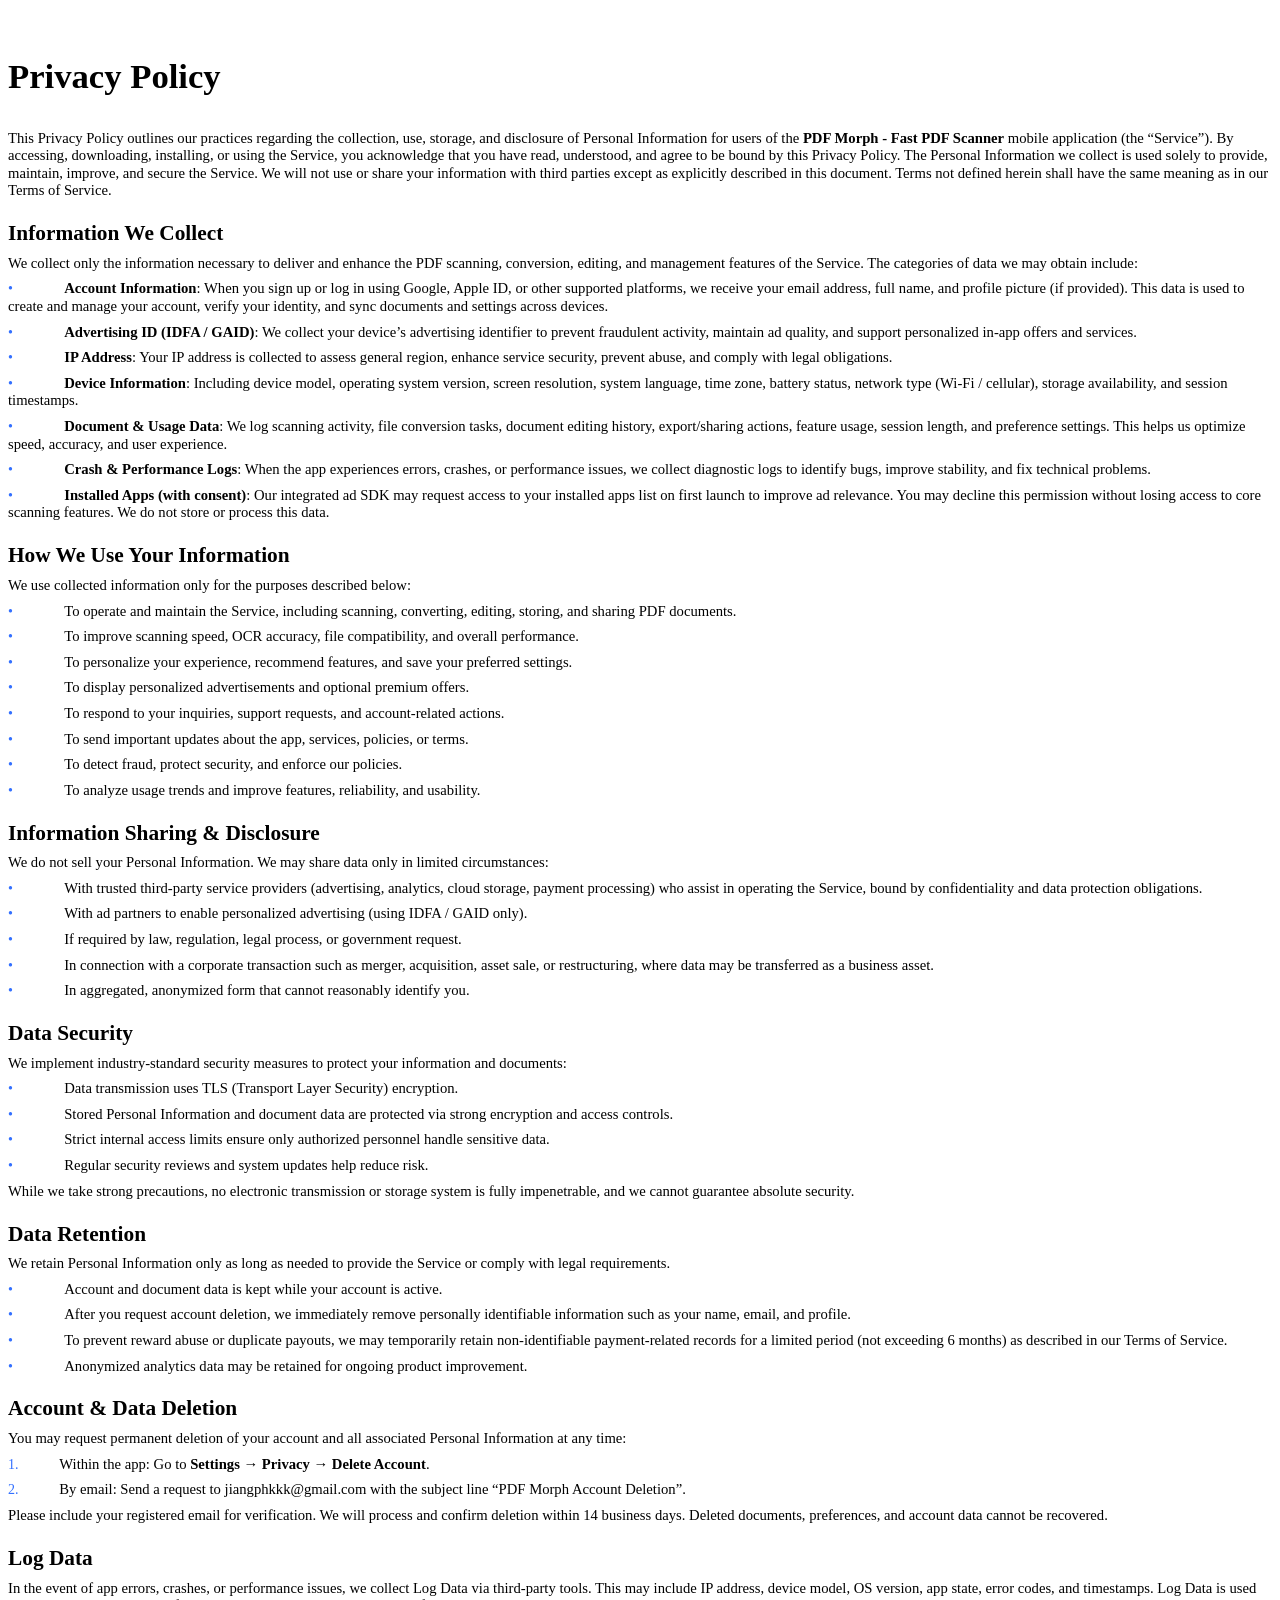
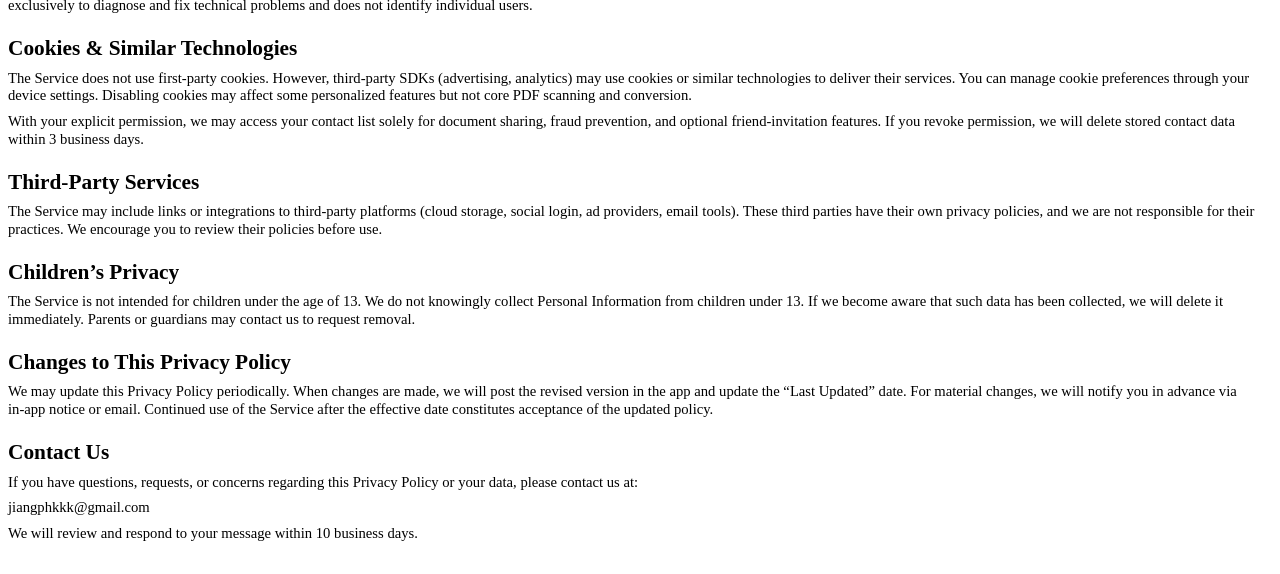
==== pdfmorph/privacy.html @ 427c7d26 "pdf3隐私政策" ====
<html><head><meta http-equiv="Content-Type" content="text/html; charset=utf-8" /><meta http-equiv="Content-Style-Type" content="text/css" /><meta name="generator" content="Aspose.Words for .NET 17.1.0.0" /><title></title></head><body><div><div style="-aw-headerfooter-type:header-primary"><p style="margin-top:0pt; margin-bottom:0pt; text-align:justify; widows:0; orphans:0; font-size:10.5pt"><span style="font-family:Calibri">&#xa0;</span></p></div><p style="margin-top:24pt; margin-bottom:24pt; text-align:justify; line-height:120%; widows:0; orphans:0; font-size:26pt"><span style="font-family:'Segoe UI'; font-weight:bold">Privacy Policy</span></p><p style="margin-top:6pt; margin-bottom:6pt; line-height:120%; widows:0; orphans:0; font-size:11pt"><span style="font-family:'Segoe UI'">This Privacy Policy outlines our practices regarding the collection, use, storage, and disclosure of Personal Information for users of the </span><span style="font-family:'Segoe UI'; font-weight:bold">PDF Morph - Fast PDF Scanner</span><span style="font-family:'Segoe UI'"> mobile application (the “Service”). By accessing, downloading, installing, or using the Service, you acknowledge that you have read, understood, and agree to be bound by this Privacy Policy. The Personal Information we collect is used solely to provide, maintain, improve, and secure the Service. We will not use or share your information with third parties except as explicitly described in this document. Terms not defined herein shall have the same meaning as in our Terms of Service.</span></p><p style="margin-top:16pt; margin-bottom:6pt; line-height:120%; widows:0; orphans:0; font-size:16pt"><a name="heading_0"><span style="font-family:'Segoe UI'; font-weight:bold">Information We Collect</span></a></p><p style="margin-top:6pt; margin-bottom:6pt; line-height:120%; widows:0; orphans:0; font-size:11pt"><span style="font-family:'Segoe UI'">We collect only the information necessary to deliver and enhance the PDF scanning, conversion, editing, and management features of the Service. The categories of data we may obtain include:</span></p><p style="margin-top:6pt; margin-bottom:6pt; line-height:120%; widows:0; orphans:0; font-size:11pt"><span style="font-family:'Segoe UI'; font-size:10.5pt; color:#3370ff">•</span><span style="font:7pt 'Times New Roman'">&#xa0;&#xa0;&#xa0;&#xa0;&#xa0;&#xa0;&#xa0;&#xa0;&#xa0;&#xa0;&#xa0;&#xa0;&#xa0;&#xa0;&#xa0;&#xa0;&#xa0;&#xa0;&#xa0;&#xa0;&#xa0; </span><span style="font-family:'Segoe UI'; font-weight:bold">Account Information</span><span style="font-family:'Segoe UI'">: When you sign up or log in using Google, Apple ID, or other supported platforms, we receive your email address, full name, and profile picture (if provided). This data is used to create and manage your account, verify your identity, and sync documents and settings across devices.</span></p><p style="margin-top:6pt; margin-bottom:6pt; line-height:120%; widows:0; orphans:0; font-size:11pt"><span style="font-family:'Segoe UI'; font-size:10.5pt; color:#3370ff">•</span><span style="font:7pt 'Times New Roman'">&#xa0;&#xa0;&#xa0;&#xa0;&#xa0;&#xa0;&#xa0;&#xa0;&#xa0;&#xa0;&#xa0;&#xa0;&#xa0;&#xa0;&#xa0;&#xa0;&#xa0;&#xa0;&#xa0;&#xa0;&#xa0; </span><span style="font-family:'Segoe UI'; font-weight:bold">Advertising ID (IDFA / GAID)</span><span style="font-family:'Segoe UI'">: We collect your device’s advertising identifier to prevent fraudulent activity, maintain ad quality, and support personalized in-app offers and services.</span></p><p style="margin-top:6pt; margin-bottom:6pt; line-height:120%; widows:0; orphans:0; font-size:11pt"><span style="font-family:'Segoe UI'; font-size:10.5pt; color:#3370ff">•</span><span style="font:7pt 'Times New Roman'">&#xa0;&#xa0;&#xa0;&#xa0;&#xa0;&#xa0;&#xa0;&#xa0;&#xa0;&#xa0;&#xa0;&#xa0;&#xa0;&#xa0;&#xa0;&#xa0;&#xa0;&#xa0;&#xa0;&#xa0;&#xa0; </span><span style="font-family:'Segoe UI'; font-weight:bold">IP Address</span><span style="font-family:'Segoe UI'">: Your IP address is collected to assess general region, enhance service security, prevent abuse, and comply with legal obligations.</span></p><p style="margin-top:6pt; margin-bottom:6pt; line-height:120%; widows:0; orphans:0; font-size:11pt"><span style="font-family:'Segoe UI'; font-size:10.5pt; color:#3370ff">•</span><span style="font:7pt 'Times New Roman'">&#xa0;&#xa0;&#xa0;&#xa0;&#xa0;&#xa0;&#xa0;&#xa0;&#xa0;&#xa0;&#xa0;&#xa0;&#xa0;&#xa0;&#xa0;&#xa0;&#xa0;&#xa0;&#xa0;&#xa0;&#xa0; </span><span style="font-family:'Segoe UI'; font-weight:bold">Device Information</span><span style="font-family:'Segoe UI'">: Including device model, operating system version, screen resolution, system language, time zone, battery status, network type (Wi‑Fi / cellular), storage availability, and session timestamps.</span></p><p style="margin-top:6pt; margin-bottom:6pt; line-height:120%; widows:0; orphans:0; font-size:11pt"><span style="font-family:'Segoe UI'; font-size:10.5pt; color:#3370ff">•</span><span style="font:7pt 'Times New Roman'">&#xa0;&#xa0;&#xa0;&#xa0;&#xa0;&#xa0;&#xa0;&#xa0;&#xa0;&#xa0;&#xa0;&#xa0;&#xa0;&#xa0;&#xa0;&#xa0;&#xa0;&#xa0;&#xa0;&#xa0;&#xa0; </span><span style="font-family:'Segoe UI'; font-weight:bold">Document &amp; Usage Data</span><span style="font-family:'Segoe UI'">: We log scanning activity, file conversion tasks, document editing history, export/sharing actions, feature usage, session length, and preference settings. This helps us optimize speed, accuracy, and user experience.</span></p><p style="margin-top:6pt; margin-bottom:6pt; line-height:120%; widows:0; orphans:0; font-size:11pt"><span style="font-family:'Segoe UI'; font-size:10.5pt; color:#3370ff">•</span><span style="font:7pt 'Times New Roman'">&#xa0;&#xa0;&#xa0;&#xa0;&#xa0;&#xa0;&#xa0;&#xa0;&#xa0;&#xa0;&#xa0;&#xa0;&#xa0;&#xa0;&#xa0;&#xa0;&#xa0;&#xa0;&#xa0;&#xa0;&#xa0; </span><span style="font-family:'Segoe UI'; font-weight:bold">Crash &amp; Performance Logs</span><span style="font-family:'Segoe UI'">: When the app experiences errors, crashes, or performance issues, we collect diagnostic logs to identify bugs, improve stability, and fix technical problems.</span></p><p style="margin-top:6pt; margin-bottom:6pt; line-height:120%; widows:0; orphans:0; font-size:11pt"><span style="font-family:'Segoe UI'; font-size:10.5pt; color:#3370ff">•</span><span style="font:7pt 'Times New Roman'">&#xa0;&#xa0;&#xa0;&#xa0;&#xa0;&#xa0;&#xa0;&#xa0;&#xa0;&#xa0;&#xa0;&#xa0;&#xa0;&#xa0;&#xa0;&#xa0;&#xa0;&#xa0;&#xa0;&#xa0;&#xa0; </span><span style="font-family:'Segoe UI'; font-weight:bold">Installed Apps (with consent)</span><span style="font-family:'Segoe UI'">: Our integrated ad SDK may request access to your installed apps list on first launch to improve ad relevance. You may decline this permission without losing access to core scanning features. We do not store or process this data.</span></p><p style="margin-top:16pt; margin-bottom:6pt; line-height:120%; widows:0; orphans:0; font-size:16pt"><a name="heading_1"><span style="font-family:'Segoe UI'; font-weight:bold">How We Use Your Information</span></a></p><p style="margin-top:6pt; margin-bottom:6pt; line-height:120%; widows:0; orphans:0; font-size:11pt"><span style="font-family:'Segoe UI'">We use collected information only for the purposes described below:</span></p><p style="margin-top:6pt; margin-bottom:6pt; line-height:120%; widows:0; orphans:0; font-size:11pt"><span style="font-family:'Segoe UI'; font-size:10.5pt; color:#3370ff">•</span><span style="font:7pt 'Times New Roman'">&#xa0;&#xa0;&#xa0;&#xa0;&#xa0;&#xa0;&#xa0;&#xa0;&#xa0;&#xa0;&#xa0;&#xa0;&#xa0;&#xa0;&#xa0;&#xa0;&#xa0;&#xa0;&#xa0;&#xa0;&#xa0; </span><span style="font-family:'Segoe UI'">To operate and maintain the Service, including scanning, converting, editing, storing, and sharing PDF documents.</span></p><p style="margin-top:6pt; margin-bottom:6pt; line-height:120%; widows:0; orphans:0; font-size:11pt"><span style="font-family:'Segoe UI'; font-size:10.5pt; color:#3370ff">•</span><span style="font:7pt 'Times New Roman'">&#xa0;&#xa0;&#xa0;&#xa0;&#xa0;&#xa0;&#xa0;&#xa0;&#xa0;&#xa0;&#xa0;&#xa0;&#xa0;&#xa0;&#xa0;&#xa0;&#xa0;&#xa0;&#xa0;&#xa0;&#xa0; </span><span style="font-family:'Segoe UI'">To improve scanning speed, OCR accuracy, file compatibility, and overall performance.</span></p><p style="margin-top:6pt; margin-bottom:6pt; line-height:120%; widows:0; orphans:0; font-size:11pt"><span style="font-family:'Segoe UI'; font-size:10.5pt; color:#3370ff">•</span><span style="font:7pt 'Times New Roman'">&#xa0;&#xa0;&#xa0;&#xa0;&#xa0;&#xa0;&#xa0;&#xa0;&#xa0;&#xa0;&#xa0;&#xa0;&#xa0;&#xa0;&#xa0;&#xa0;&#xa0;&#xa0;&#xa0;&#xa0;&#xa0; </span><span style="font-family:'Segoe UI'">To personalize your experience, recommend features, and save your preferred settings.</span></p><p style="margin-top:6pt; margin-bottom:6pt; line-height:120%; widows:0; orphans:0; font-size:11pt"><span style="font-family:'Segoe UI'; font-size:10.5pt; color:#3370ff">•</span><span style="font:7pt 'Times New Roman'">&#xa0;&#xa0;&#xa0;&#xa0;&#xa0;&#xa0;&#xa0;&#xa0;&#xa0;&#xa0;&#xa0;&#xa0;&#xa0;&#xa0;&#xa0;&#xa0;&#xa0;&#xa0;&#xa0;&#xa0;&#xa0; </span><span style="font-family:'Segoe UI'">To display personalized advertisements and optional premium offers.</span></p><p style="margin-top:6pt; margin-bottom:6pt; line-height:120%; widows:0; orphans:0; font-size:11pt"><span style="font-family:'Segoe UI'; font-size:10.5pt; color:#3370ff">•</span><span style="font:7pt 'Times New Roman'">&#xa0;&#xa0;&#xa0;&#xa0;&#xa0;&#xa0;&#xa0;&#xa0;&#xa0;&#xa0;&#xa0;&#xa0;&#xa0;&#xa0;&#xa0;&#xa0;&#xa0;&#xa0;&#xa0;&#xa0;&#xa0; </span><span style="font-family:'Segoe UI'">To respond to your inquiries, support requests, and account-related actions.</span></p><p style="margin-top:6pt; margin-bottom:6pt; line-height:120%; widows:0; orphans:0; font-size:11pt"><span style="font-family:'Segoe UI'; font-size:10.5pt; color:#3370ff">•</span><span style="font:7pt 'Times New Roman'">&#xa0;&#xa0;&#xa0;&#xa0;&#xa0;&#xa0;&#xa0;&#xa0;&#xa0;&#xa0;&#xa0;&#xa0;&#xa0;&#xa0;&#xa0;&#xa0;&#xa0;&#xa0;&#xa0;&#xa0;&#xa0; </span><span style="font-family:'Segoe UI'">To send important updates about the app, services, policies, or terms.</span></p><p style="margin-top:6pt; margin-bottom:6pt; line-height:120%; widows:0; orphans:0; font-size:11pt"><span style="font-family:'Segoe UI'; font-size:10.5pt; color:#3370ff">•</span><span style="font:7pt 'Times New Roman'">&#xa0;&#xa0;&#xa0;&#xa0;&#xa0;&#xa0;&#xa0;&#xa0;&#xa0;&#xa0;&#xa0;&#xa0;&#xa0;&#xa0;&#xa0;&#xa0;&#xa0;&#xa0;&#xa0;&#xa0;&#xa0; </span><span style="font-family:'Segoe UI'">To detect fraud, protect security, and enforce our policies.</span></p><p style="margin-top:6pt; margin-bottom:6pt; line-height:120%; widows:0; orphans:0; font-size:11pt"><span style="font-family:'Segoe UI'; font-size:10.5pt; color:#3370ff">•</span><span style="font:7pt 'Times New Roman'">&#xa0;&#xa0;&#xa0;&#xa0;&#xa0;&#xa0;&#xa0;&#xa0;&#xa0;&#xa0;&#xa0;&#xa0;&#xa0;&#xa0;&#xa0;&#xa0;&#xa0;&#xa0;&#xa0;&#xa0;&#xa0; </span><span style="font-family:'Segoe UI'">To analyze usage trends and improve features, reliability, and usability.</span></p><p style="margin-top:16pt; margin-bottom:6pt; line-height:120%; widows:0; orphans:0; font-size:16pt"><a name="heading_2"><span style="font-family:'Segoe UI'; font-weight:bold">Information Sharing &amp; Disclosure</span></a></p><p style="margin-top:6pt; margin-bottom:6pt; line-height:120%; widows:0; orphans:0; font-size:11pt"><span style="font-family:'Segoe UI'">We do not sell your Personal Information. We may share data only in limited circumstances:</span></p><p style="margin-top:6pt; margin-bottom:6pt; line-height:120%; widows:0; orphans:0; font-size:11pt"><span style="font-family:'Segoe UI'; font-size:10.5pt; color:#3370ff">•</span><span style="font:7pt 'Times New Roman'">&#xa0;&#xa0;&#xa0;&#xa0;&#xa0;&#xa0;&#xa0;&#xa0;&#xa0;&#xa0;&#xa0;&#xa0;&#xa0;&#xa0;&#xa0;&#xa0;&#xa0;&#xa0;&#xa0;&#xa0;&#xa0; </span><span style="font-family:'Segoe UI'">With trusted third-party service providers (advertising, analytics, cloud storage, payment processing) who assist in operating the Service, bound by confidentiality and data protection obligations.</span></p><p style="margin-top:6pt; margin-bottom:6pt; line-height:120%; widows:0; orphans:0; font-size:11pt"><span style="font-family:'Segoe UI'; font-size:10.5pt; color:#3370ff">•</span><span style="font:7pt 'Times New Roman'">&#xa0;&#xa0;&#xa0;&#xa0;&#xa0;&#xa0;&#xa0;&#xa0;&#xa0;&#xa0;&#xa0;&#xa0;&#xa0;&#xa0;&#xa0;&#xa0;&#xa0;&#xa0;&#xa0;&#xa0;&#xa0; </span><span style="font-family:'Segoe UI'">With ad partners to enable personalized advertising (using IDFA / GAID only).</span></p><p style="margin-top:6pt; margin-bottom:6pt; line-height:120%; widows:0; orphans:0; font-size:11pt"><span style="font-family:'Segoe UI'; font-size:10.5pt; color:#3370ff">•</span><span style="font:7pt 'Times New Roman'">&#xa0;&#xa0;&#xa0;&#xa0;&#xa0;&#xa0;&#xa0;&#xa0;&#xa0;&#xa0;&#xa0;&#xa0;&#xa0;&#xa0;&#xa0;&#xa0;&#xa0;&#xa0;&#xa0;&#xa0;&#xa0; </span><span style="font-family:'Segoe UI'">If required by law, regulation, legal process, or government request.</span></p><p style="margin-top:6pt; margin-bottom:6pt; line-height:120%; widows:0; orphans:0; font-size:11pt"><span style="font-family:'Segoe UI'; font-size:10.5pt; color:#3370ff">•</span><span style="font:7pt 'Times New Roman'">&#xa0;&#xa0;&#xa0;&#xa0;&#xa0;&#xa0;&#xa0;&#xa0;&#xa0;&#xa0;&#xa0;&#xa0;&#xa0;&#xa0;&#xa0;&#xa0;&#xa0;&#xa0;&#xa0;&#xa0;&#xa0; </span><span style="font-family:'Segoe UI'">In connection with a corporate transaction such as merger, acquisition, asset sale, or restructuring, where data may be transferred as a business asset.</span></p><p style="margin-top:6pt; margin-bottom:6pt; line-height:120%; widows:0; orphans:0; font-size:11pt"><span style="font-family:'Segoe UI'; font-size:10.5pt; color:#3370ff">•</span><span style="font:7pt 'Times New Roman'">&#xa0;&#xa0;&#xa0;&#xa0;&#xa0;&#xa0;&#xa0;&#xa0;&#xa0;&#xa0;&#xa0;&#xa0;&#xa0;&#xa0;&#xa0;&#xa0;&#xa0;&#xa0;&#xa0;&#xa0;&#xa0; </span><span style="font-family:'Segoe UI'">In aggregated, anonymized form that cannot reasonably identify you.</span></p><p style="margin-top:16pt; margin-bottom:6pt; line-height:120%; widows:0; orphans:0; font-size:16pt"><a name="heading_3"><span style="font-family:'Segoe UI'; font-weight:bold">Data Security</span></a></p><p style="margin-top:6pt; margin-bottom:6pt; line-height:120%; widows:0; orphans:0; font-size:11pt"><span style="font-family:'Segoe UI'">We implement industry‑standard security measures to protect your information and documents:</span></p><p style="margin-top:6pt; margin-bottom:6pt; line-height:120%; widows:0; orphans:0; font-size:11pt"><span style="font-family:'Segoe UI'; font-size:10.5pt; color:#3370ff">•</span><span style="font:7pt 'Times New Roman'">&#xa0;&#xa0;&#xa0;&#xa0;&#xa0;&#xa0;&#xa0;&#xa0;&#xa0;&#xa0;&#xa0;&#xa0;&#xa0;&#xa0;&#xa0;&#xa0;&#xa0;&#xa0;&#xa0;&#xa0;&#xa0; </span><span style="font-family:'Segoe UI'">Data transmission uses TLS (Transport Layer Security) encryption.</span></p><p style="margin-top:6pt; margin-bottom:6pt; line-height:120%; widows:0; orphans:0; font-size:11pt"><span style="font-family:'Segoe UI'; font-size:10.5pt; color:#3370ff">•</span><span style="font:7pt 'Times New Roman'">&#xa0;&#xa0;&#xa0;&#xa0;&#xa0;&#xa0;&#xa0;&#xa0;&#xa0;&#xa0;&#xa0;&#xa0;&#xa0;&#xa0;&#xa0;&#xa0;&#xa0;&#xa0;&#xa0;&#xa0;&#xa0; </span><span style="font-family:'Segoe UI'">Stored Personal Information and document data are protected via strong encryption and access controls.</span></p><p style="margin-top:6pt; margin-bottom:6pt; line-height:120%; widows:0; orphans:0; font-size:11pt"><span style="font-family:'Segoe UI'; font-size:10.5pt; color:#3370ff">•</span><span style="font:7pt 'Times New Roman'">&#xa0;&#xa0;&#xa0;&#xa0;&#xa0;&#xa0;&#xa0;&#xa0;&#xa0;&#xa0;&#xa0;&#xa0;&#xa0;&#xa0;&#xa0;&#xa0;&#xa0;&#xa0;&#xa0;&#xa0;&#xa0; </span><span style="font-family:'Segoe UI'">Strict internal access limits ensure only authorized personnel handle sensitive data.</span></p><p style="margin-top:6pt; margin-bottom:6pt; line-height:120%; widows:0; orphans:0; font-size:11pt"><span style="font-family:'Segoe UI'; font-size:10.5pt; color:#3370ff">•</span><span style="font:7pt 'Times New Roman'">&#xa0;&#xa0;&#xa0;&#xa0;&#xa0;&#xa0;&#xa0;&#xa0;&#xa0;&#xa0;&#xa0;&#xa0;&#xa0;&#xa0;&#xa0;&#xa0;&#xa0;&#xa0;&#xa0;&#xa0;&#xa0; </span><span style="font-family:'Segoe UI'">Regular security reviews and system updates help reduce risk.</span></p><p style="margin-top:6pt; margin-bottom:6pt; line-height:120%; widows:0; orphans:0; font-size:11pt"><span style="font-family:'Segoe UI'">While we take strong precautions, no electronic transmission or storage system is fully impenetrable, and we cannot guarantee absolute security.</span></p><p style="margin-top:16pt; margin-bottom:6pt; line-height:120%; widows:0; orphans:0; font-size:16pt"><a name="heading_4"><span style="font-family:'Segoe UI'; font-weight:bold">Data Retention</span></a></p><p style="margin-top:6pt; margin-bottom:6pt; line-height:120%; widows:0; orphans:0; font-size:11pt"><span style="font-family:'Segoe UI'">We retain Personal Information only as long as needed to provide the Service or comply with legal requirements.</span></p><p style="margin-top:6pt; margin-bottom:6pt; line-height:120%; widows:0; orphans:0; font-size:11pt"><span style="font-family:'Segoe UI'; font-size:10.5pt; color:#3370ff">•</span><span style="font:7pt 'Times New Roman'">&#xa0;&#xa0;&#xa0;&#xa0;&#xa0;&#xa0;&#xa0;&#xa0;&#xa0;&#xa0;&#xa0;&#xa0;&#xa0;&#xa0;&#xa0;&#xa0;&#xa0;&#xa0;&#xa0;&#xa0;&#xa0; </span><span style="font-family:'Segoe UI'">Account and document data is kept while your account is active.</span></p><p style="margin-top:6pt; margin-bottom:6pt; line-height:120%; widows:0; orphans:0; font-size:11pt"><span style="font-family:'Segoe UI'; font-size:10.5pt; color:#3370ff">•</span><span style="font:7pt 'Times New Roman'">&#xa0;&#xa0;&#xa0;&#xa0;&#xa0;&#xa0;&#xa0;&#xa0;&#xa0;&#xa0;&#xa0;&#xa0;&#xa0;&#xa0;&#xa0;&#xa0;&#xa0;&#xa0;&#xa0;&#xa0;&#xa0; </span><span style="font-family:'Segoe UI'">After you request account deletion, we immediately remove personally identifiable information such as your name, email, and profile.</span></p><p style="margin-top:6pt; margin-bottom:6pt; line-height:120%; widows:0; orphans:0; font-size:11pt"><span style="font-family:'Segoe UI'; font-size:10.5pt; color:#3370ff">•</span><span style="font:7pt 'Times New Roman'">&#xa0;&#xa0;&#xa0;&#xa0;&#xa0;&#xa0;&#xa0;&#xa0;&#xa0;&#xa0;&#xa0;&#xa0;&#xa0;&#xa0;&#xa0;&#xa0;&#xa0;&#xa0;&#xa0;&#xa0;&#xa0; </span><span style="font-family:'Segoe UI'">To prevent reward abuse or duplicate payouts, we may temporarily retain non‑identifiable payment‑related records for a limited period (not exceeding 6 months) as described in our Terms of Service.</span></p><p style="margin-top:6pt; margin-bottom:6pt; line-height:120%; widows:0; orphans:0; font-size:11pt"><span style="font-family:'Segoe UI'; font-size:10.5pt; color:#3370ff">•</span><span style="font:7pt 'Times New Roman'">&#xa0;&#xa0;&#xa0;&#xa0;&#xa0;&#xa0;&#xa0;&#xa0;&#xa0;&#xa0;&#xa0;&#xa0;&#xa0;&#xa0;&#xa0;&#xa0;&#xa0;&#xa0;&#xa0;&#xa0;&#xa0; </span><span style="font-family:'Segoe UI'">Anonymized analytics data may be retained for ongoing product improvement.</span></p><p style="margin-top:16pt; margin-bottom:6pt; line-height:120%; widows:0; orphans:0; font-size:16pt"><a name="heading_5"><span style="font-family:'Segoe UI'; font-weight:bold">Account &amp; Data Deletion</span></a></p><p style="margin-top:6pt; margin-bottom:6pt; line-height:120%; widows:0; orphans:0; font-size:11pt"><span style="font-family:'Segoe UI'">You may request permanent deletion of your account and all associated Personal Information at any time:</span></p><ol type="1" style="margin:0pt; padding-left:0pt"><li style="margin-top:6pt; margin-bottom:6pt; line-height:120%; widows:0; orphans:0; font-family:'Segoe UI'; font-size:10.5pt; color:#3370ff; list-style-position:inside; -aw-list-padding-sml:23.06pt"><span style="font:7pt 'Times New Roman'; -aw-list-padding-sml:23.06pt">&#xa0;&#xa0;&#xa0;&#xa0;&#xa0;&#xa0;&#xa0;&#xa0;&#xa0;&#xa0;&#xa0;&#xa0;&#xa0;&#xa0;&#xa0; </span><span style="font-size:11pt; color:#000000">Within the app: Go to </span><span style="font-size:11pt; font-weight:bold; color:#000000">Settings → Privacy → Delete Account</span><span style="font-size:11pt; color:#000000">.</span></li></ol><ol start="2" type="1" style="margin:0pt; padding-left:0pt"><li style="margin-top:6pt; margin-bottom:6pt; line-height:120%; widows:0; orphans:0; font-family:'Segoe UI'; font-size:10.5pt; color:#3370ff; list-style-position:inside; -aw-list-padding-sml:23.06pt"><span style="font:7pt 'Times New Roman'; -aw-list-padding-sml:23.06pt">&#xa0;&#xa0;&#xa0;&#xa0;&#xa0;&#xa0;&#xa0;&#xa0;&#xa0;&#xa0;&#xa0;&#xa0;&#xa0;&#xa0;&#xa0; </span><span style="font-size:11pt; color:#000000">By email: Send a request to </span><a href="mailto:jiangphkkk@gmail.com" style="text-decoration:none"><span style="font-size:11pt; color:#000000">jiangphkkk@gmail.com</span></a><span style="font-size:11pt; color:#000000"> </span><span style="font-size:11pt; color:#000000">with the subject line “PDF Morph Account Deletion”.</span></li></ol><p style="margin-top:6pt; margin-bottom:6pt; line-height:120%; widows:0; orphans:0; font-size:11pt"><span style="font-family:'Segoe UI'">Please include your registered email for verification. We will process and confirm deletion within 14 business days. Deleted documents, preferences, and account data cannot be recovered.</span></p><p style="margin-top:16pt; margin-bottom:6pt; line-height:120%; widows:0; orphans:0; font-size:16pt"><a name="heading_6"><span style="font-family:'Segoe UI'; font-weight:bold">Log Data</span></a></p><p style="margin-top:6pt; margin-bottom:6pt; line-height:120%; widows:0; orphans:0; font-size:11pt"><span style="font-family:'Segoe UI'">In the event of app errors, crashes, or performance issues, we collect Log Data via third‑party tools. This may include IP address, device model, OS version, app state, error codes, and timestamps. Log Data is used exclusively to diagnose and fix technical problems and does not identify individual users.</span></p><p style="margin-top:16pt; margin-bottom:6pt; line-height:120%; widows:0; orphans:0; font-size:16pt"><a name="heading_7"><span style="font-family:'Segoe UI'; font-weight:bold">Cookies &amp; Similar Technologies</span></a></p><p style="margin-top:6pt; margin-bottom:6pt; line-height:120%; widows:0; orphans:0; font-size:11pt"><span style="font-family:'Segoe UI'">The Service does not use first‑party cookies. However, third‑party SDKs (advertising, analytics) may use cookies or similar technologies to deliver their services. You can manage cookie preferences through your device settings. Disabling cookies may affect some personalized features but not core PDF scanning and conversion.</span></p><p style="margin-top:6pt; margin-bottom:6pt; line-height:120%; widows:0; orphans:0; font-size:11pt"><span style="font-family:'Segoe UI'">With your explicit permission, we may access your contact list solely for document sharing, fraud prevention, and optional friend-invitation features. If you revoke permission, we will delete stored contact data within 3 business days.</span></p><p style="margin-top:16pt; margin-bottom:6pt; line-height:120%; widows:0; orphans:0; font-size:16pt"><a name="heading_8"><span style="font-family:'Segoe UI'; font-weight:bold">Third‑Party Services</span></a></p><p style="margin-top:6pt; margin-bottom:6pt; line-height:120%; widows:0; orphans:0; font-size:11pt"><span style="font-family:'Segoe UI'">The Service may include links or integrations to third‑party platforms (cloud storage, social login, ad providers, email tools). These third parties have their own privacy policies, and we are not responsible for their practices. We encourage you to review their policies before use.</span></p><p style="margin-top:16pt; margin-bottom:6pt; line-height:120%; widows:0; orphans:0; font-size:16pt"><a name="heading_9"><span style="font-family:'Segoe UI'; font-weight:bold">Children’s Privacy</span></a></p><p style="margin-top:6pt; margin-bottom:6pt; line-height:120%; widows:0; orphans:0; font-size:11pt"><span style="font-family:'Segoe UI'">The Service is not intended for children under the age of 13. We do not knowingly collect Personal Information from children under 13. If we become aware that such data has been collected, we will delete it immediately. Parents or guardians may contact us to request removal.</span></p><p style="margin-top:16pt; margin-bottom:6pt; line-height:120%; widows:0; orphans:0; font-size:16pt"><a name="heading_10"><span style="font-family:'Segoe UI'; font-weight:bold">Changes to This Privacy Policy</span></a></p><p style="margin-top:6pt; margin-bottom:6pt; line-height:120%; widows:0; orphans:0; font-size:11pt"><span style="font-family:'Segoe UI'">We may update this Privacy Policy periodically. When changes are made, we will post the revised version in the app and update the “Last Updated” date. For material changes, we will notify you in advance via in‑app notice or email. Continued use of the Service after the effective date constitutes acceptance of the updated policy.</span></p><p style="margin-top:16pt; margin-bottom:6pt; line-height:120%; widows:0; orphans:0; font-size:16pt"><a name="heading_11"><span style="font-family:'Segoe UI'; font-weight:bold">Contact Us</span></a></p><p style="margin-top:6pt; margin-bottom:6pt; line-height:120%; widows:0; orphans:0; font-size:11pt"><span style="font-family:'Segoe UI'">If you have questions, requests, or concerns regarding this Privacy Policy or your data, please contact us at:</span></p><p style="margin-top:6pt; margin-bottom:6pt; line-height:120%; widows:0; orphans:0; font-size:11pt"><a href="mailto:jiangphkkk@gmail.com" style="text-decoration:none"><span style="font-family:'Segoe UI'; color:#000000">jiangphkkk@gmail.com</span></a></p><p style="margin-top:6pt; margin-bottom:6pt; line-height:120%; widows:0; orphans:0; font-size:11pt"><span style="font-family:'Segoe UI'">We will review and respond to your message within 10 business days.</span></p><div style="-aw-headerfooter-type:footer-primary"><p style="margin-top:0pt; margin-bottom:0pt; text-align:justify; widows:0; orphans:0; font-size:10.5pt"><span style="font-family:Calibri">&#xa0;</span></p></div></div></body></html>
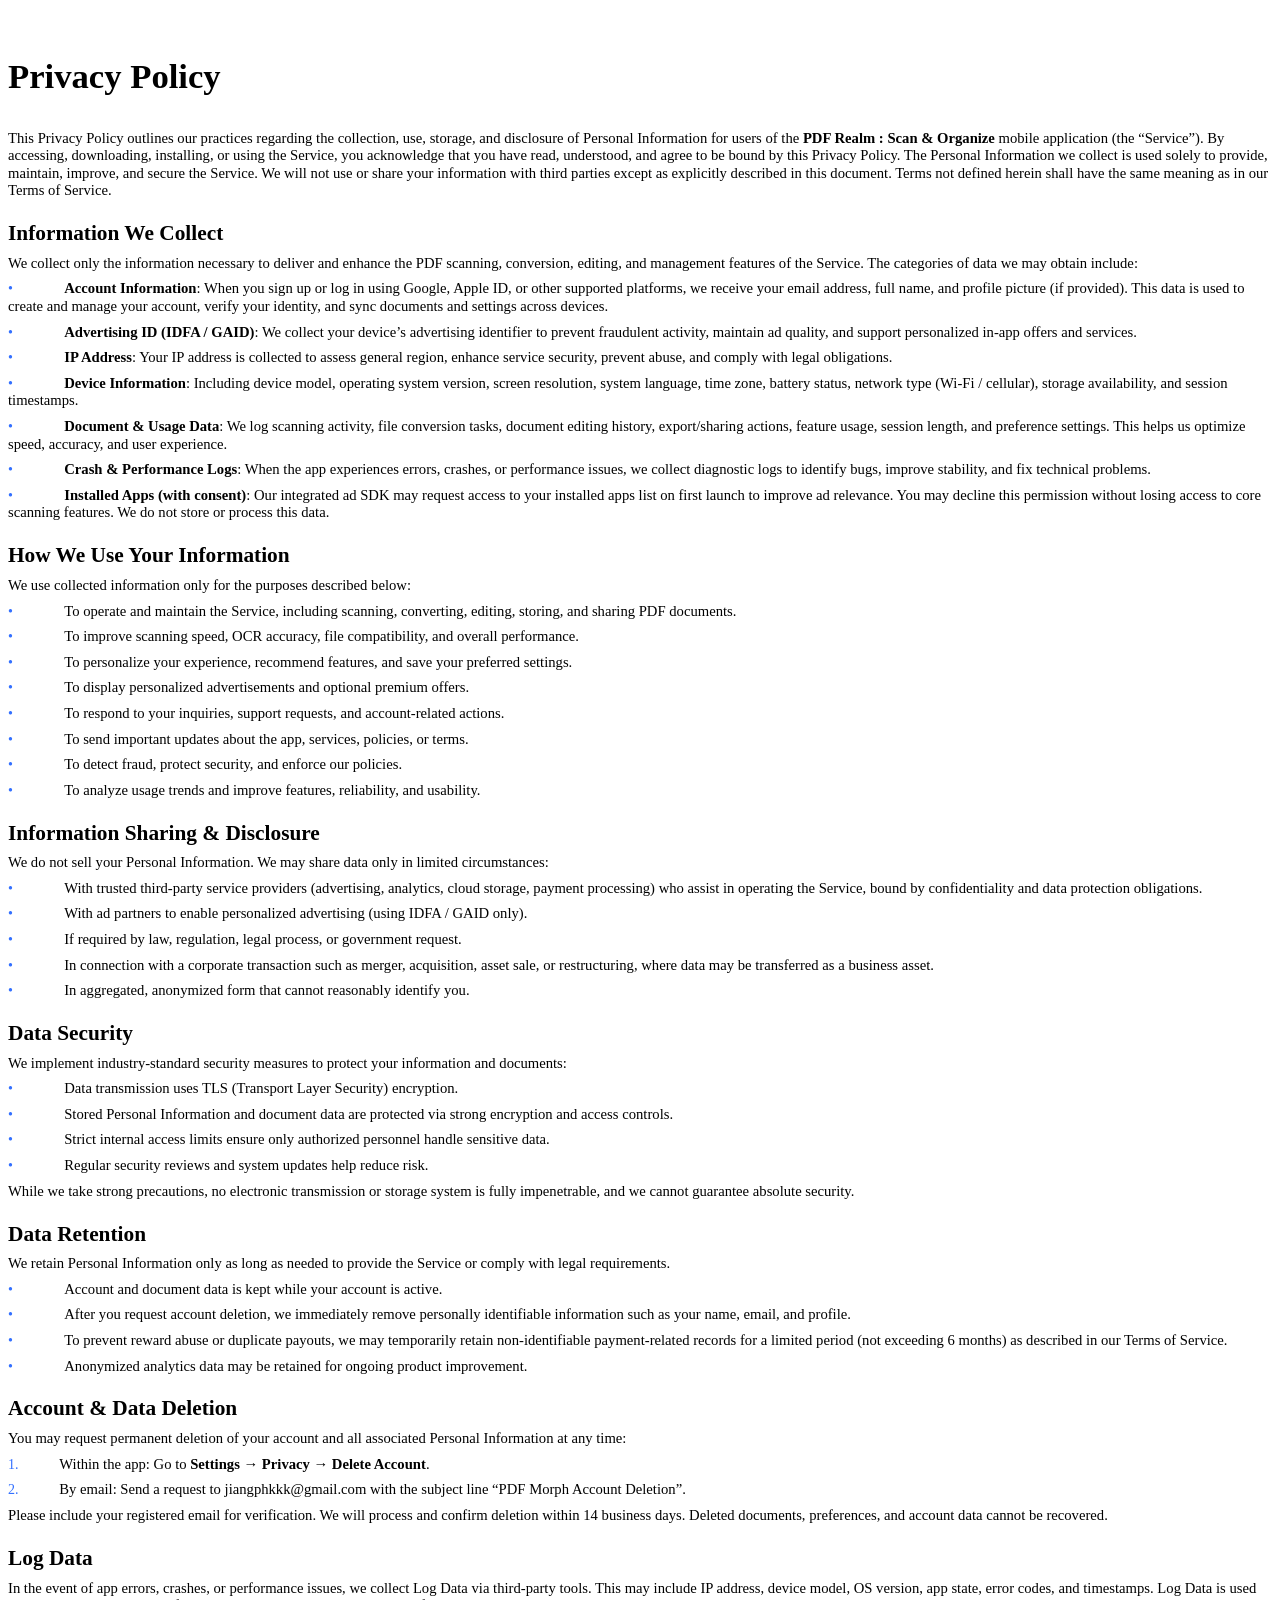
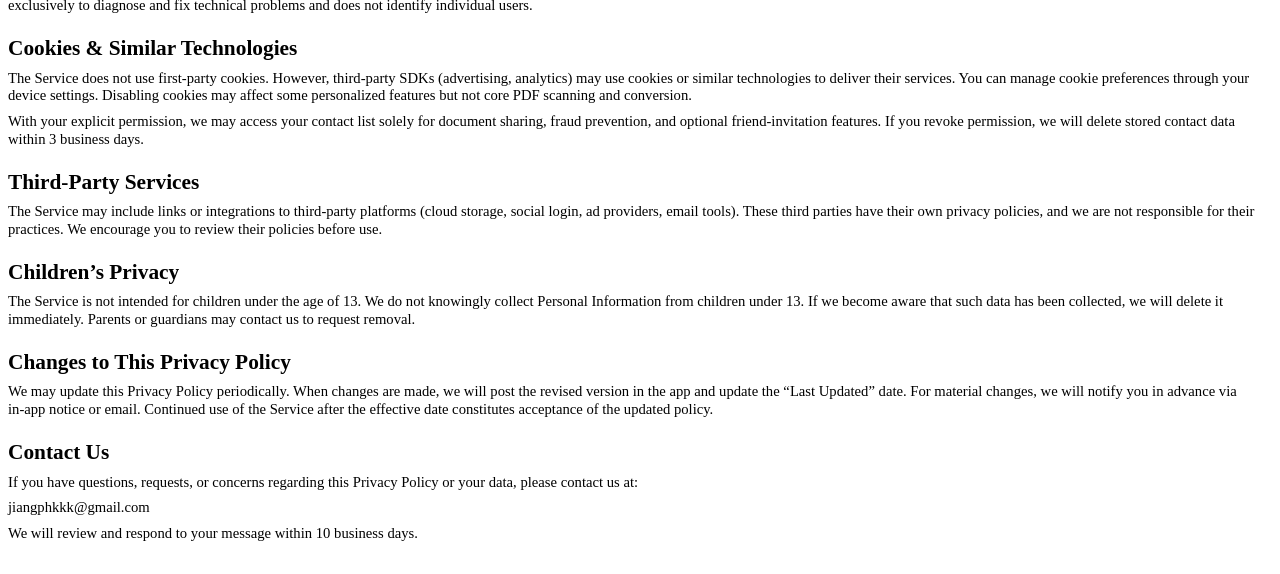
==== commit 08dbc120: "更换隐私政策" ====
--- a/pdfmorph/privacy.html
+++ b/pdfmorph/privacy.html
@@ -1 +1 @@
-<html><head><meta http-equiv="Content-Type" content="text/html; charset=utf-8" /><meta http-equiv="Content-Style-Type" content="text/css" /><meta name="generator" content="Aspose.Words for .NET 17.1.0.0" /><title></title></head><body><div><div style="-aw-headerfooter-type:header-primary"><p style="margin-top:0pt; margin-bottom:0pt; text-align:justify; widows:0; orphans:0; font-size:10.5pt"><span style="font-family:Calibri">&#xa0;</span></p></div><p style="margin-top:24pt; margin-bottom:24pt; text-align:justify; line-height:120%; widows:0; orphans:0; font-size:26pt"><span style="font-family:'Segoe UI'; font-weight:bold">Privacy Policy</span></p><p style="margin-top:6pt; margin-bottom:6pt; line-height:120%; widows:0; orphans:0; font-size:11pt"><span style="font-family:'Segoe UI'">This Privacy Policy outlines our practices regarding the collection, use, storage, and disclosure of Personal Information for users of the </span><span style="font-family:'Segoe UI'; font-weight:bold">PDF Morph - Fast PDF Scanner</span><span style="font-family:'Segoe UI'"> mobile application (the “Service”). By accessing, downloading, installing, or using the Service, you acknowledge that you have read, understood, and agree to be bound by this Privacy Policy. The Personal Information we collect is used solely to provide, maintain, improve, and secure the Service. We will not use or share your information with third parties except as explicitly described in this document. Terms not defined herein shall have the same meaning as in our Terms of Service.</span></p><p style="margin-top:16pt; margin-bottom:6pt; line-height:120%; widows:0; orphans:0; font-size:16pt"><a name="heading_0"><span style="font-family:'Segoe UI'; font-weight:bold">Information We Collect</span></a></p><p style="margin-top:6pt; margin-bottom:6pt; line-height:120%; widows:0; orphans:0; font-size:11pt"><span style="font-family:'Segoe UI'">We collect only the information necessary to deliver and enhance the PDF scanning, conversion, editing, and management features of the Service. The categories of data we may obtain include:</span></p><p style="margin-top:6pt; margin-bottom:6pt; line-height:120%; widows:0; orphans:0; font-size:11pt"><span style="font-family:'Segoe UI'; font-size:10.5pt; color:#3370ff">•</span><span style="font:7pt 'Times New Roman'">&#xa0;&#xa0;&#xa0;&#xa0;&#xa0;&#xa0;&#xa0;&#xa0;&#xa0;&#xa0;&#xa0;&#xa0;&#xa0;&#xa0;&#xa0;&#xa0;&#xa0;&#xa0;&#xa0;&#xa0;&#xa0; </span><span style="font-family:'Segoe UI'; font-weight:bold">Account Information</span><span style="font-family:'Segoe UI'">: When you sign up or log in using Google, Apple ID, or other supported platforms, we receive your email address, full name, and profile picture (if provided). This data is used to create and manage your account, verify your identity, and sync documents and settings across devices.</span></p><p style="margin-top:6pt; margin-bottom:6pt; line-height:120%; widows:0; orphans:0; font-size:11pt"><span style="font-family:'Segoe UI'; font-size:10.5pt; color:#3370ff">•</span><span style="font:7pt 'Times New Roman'">&#xa0;&#xa0;&#xa0;&#xa0;&#xa0;&#xa0;&#xa0;&#xa0;&#xa0;&#xa0;&#xa0;&#xa0;&#xa0;&#xa0;&#xa0;&#xa0;&#xa0;&#xa0;&#xa0;&#xa0;&#xa0; </span><span style="font-family:'Segoe UI'; font-weight:bold">Advertising ID (IDFA / GAID)</span><span style="font-family:'Segoe UI'">: We collect your device’s advertising identifier to prevent fraudulent activity, maintain ad quality, and support personalized in-app offers and services.</span></p><p style="margin-top:6pt; margin-bottom:6pt; line-height:120%; widows:0; orphans:0; font-size:11pt"><span style="font-family:'Segoe UI'; font-size:10.5pt; color:#3370ff">•</span><span style="font:7pt 'Times New Roman'">&#xa0;&#xa0;&#xa0;&#xa0;&#xa0;&#xa0;&#xa0;&#xa0;&#xa0;&#xa0;&#xa0;&#xa0;&#xa0;&#xa0;&#xa0;&#xa0;&#xa0;&#xa0;&#xa0;&#xa0;&#xa0; </span><span style="font-family:'Segoe UI'; font-weight:bold">IP Address</span><span style="font-family:'Segoe UI'">: Your IP address is collected to assess general region, enhance service security, prevent abuse, and comply with legal obligations.</span></p><p style="margin-top:6pt; margin-bottom:6pt; line-height:120%; widows:0; orphans:0; font-size:11pt"><span style="font-family:'Segoe UI'; font-size:10.5pt; color:#3370ff">•</span><span style="font:7pt 'Times New Roman'">&#xa0;&#xa0;&#xa0;&#xa0;&#xa0;&#xa0;&#xa0;&#xa0;&#xa0;&#xa0;&#xa0;&#xa0;&#xa0;&#xa0;&#xa0;&#xa0;&#xa0;&#xa0;&#xa0;&#xa0;&#xa0; </span><span style="font-family:'Segoe UI'; font-weight:bold">Device Information</span><span style="font-family:'Segoe UI'">: Including device model, operating system version, screen resolution, system language, time zone, battery status, network type (Wi‑Fi / cellular), storage availability, and session timestamps.</span></p><p style="margin-top:6pt; margin-bottom:6pt; line-height:120%; widows:0; orphans:0; font-size:11pt"><span style="font-family:'Segoe UI'; font-size:10.5pt; color:#3370ff">•</span><span style="font:7pt 'Times New Roman'">&#xa0;&#xa0;&#xa0;&#xa0;&#xa0;&#xa0;&#xa0;&#xa0;&#xa0;&#xa0;&#xa0;&#xa0;&#xa0;&#xa0;&#xa0;&#xa0;&#xa0;&#xa0;&#xa0;&#xa0;&#xa0; </span><span style="font-family:'Segoe UI'; font-weight:bold">Document &amp; Usage Data</span><span style="font-family:'Segoe UI'">: We log scanning activity, file conversion tasks, document editing history, export/sharing actions, feature usage, session length, and preference settings. This helps us optimize speed, accuracy, and user experience.</span></p><p style="margin-top:6pt; margin-bottom:6pt; line-height:120%; widows:0; orphans:0; font-size:11pt"><span style="font-family:'Segoe UI'; font-size:10.5pt; color:#3370ff">•</span><span style="font:7pt 'Times New Roman'">&#xa0;&#xa0;&#xa0;&#xa0;&#xa0;&#xa0;&#xa0;&#xa0;&#xa0;&#xa0;&#xa0;&#xa0;&#xa0;&#xa0;&#xa0;&#xa0;&#xa0;&#xa0;&#xa0;&#xa0;&#xa0; </span><span style="font-family:'Segoe UI'; font-weight:bold">Crash &amp; Performance Logs</span><span style="font-family:'Segoe UI'">: When the app experiences errors, crashes, or performance issues, we collect diagnostic logs to identify bugs, improve stability, and fix technical problems.</span></p><p style="margin-top:6pt; margin-bottom:6pt; line-height:120%; widows:0; orphans:0; font-size:11pt"><span style="font-family:'Segoe UI'; font-size:10.5pt; color:#3370ff">•</span><span style="font:7pt 'Times New Roman'">&#xa0;&#xa0;&#xa0;&#xa0;&#xa0;&#xa0;&#xa0;&#xa0;&#xa0;&#xa0;&#xa0;&#xa0;&#xa0;&#xa0;&#xa0;&#xa0;&#xa0;&#xa0;&#xa0;&#xa0;&#xa0; </span><span style="font-family:'Segoe UI'; font-weight:bold">Installed Apps (with consent)</span><span style="font-family:'Segoe UI'">: Our integrated ad SDK may request access to your installed apps list on first launch to improve ad relevance. You may decline this permission without losing access to core scanning features. We do not store or process this data.</span></p><p style="margin-top:16pt; margin-bottom:6pt; line-height:120%; widows:0; orphans:0; font-size:16pt"><a name="heading_1"><span style="font-family:'Segoe UI'; font-weight:bold">How We Use Your Information</span></a></p><p style="margin-top:6pt; margin-bottom:6pt; line-height:120%; widows:0; orphans:0; font-size:11pt"><span style="font-family:'Segoe UI'">We use collected information only for the purposes described below:</span></p><p style="margin-top:6pt; margin-bottom:6pt; line-height:120%; widows:0; orphans:0; font-size:11pt"><span style="font-family:'Segoe UI'; font-size:10.5pt; color:#3370ff">•</span><span style="font:7pt 'Times New Roman'">&#xa0;&#xa0;&#xa0;&#xa0;&#xa0;&#xa0;&#xa0;&#xa0;&#xa0;&#xa0;&#xa0;&#xa0;&#xa0;&#xa0;&#xa0;&#xa0;&#xa0;&#xa0;&#xa0;&#xa0;&#xa0; </span><span style="font-family:'Segoe UI'">To operate and maintain the Service, including scanning, converting, editing, storing, and sharing PDF documents.</span></p><p style="margin-top:6pt; margin-bottom:6pt; line-height:120%; widows:0; orphans:0; font-size:11pt"><span style="font-family:'Segoe UI'; font-size:10.5pt; color:#3370ff">•</span><span style="font:7pt 'Times New Roman'">&#xa0;&#xa0;&#xa0;&#xa0;&#xa0;&#xa0;&#xa0;&#xa0;&#xa0;&#xa0;&#xa0;&#xa0;&#xa0;&#xa0;&#xa0;&#xa0;&#xa0;&#xa0;&#xa0;&#xa0;&#xa0; </span><span style="font-family:'Segoe UI'">To improve scanning speed, OCR accuracy, file compatibility, and overall performance.</span></p><p style="margin-top:6pt; margin-bottom:6pt; line-height:120%; widows:0; orphans:0; font-size:11pt"><span style="font-family:'Segoe UI'; font-size:10.5pt; color:#3370ff">•</span><span style="font:7pt 'Times New Roman'">&#xa0;&#xa0;&#xa0;&#xa0;&#xa0;&#xa0;&#xa0;&#xa0;&#xa0;&#xa0;&#xa0;&#xa0;&#xa0;&#xa0;&#xa0;&#xa0;&#xa0;&#xa0;&#xa0;&#xa0;&#xa0; </span><span style="font-family:'Segoe UI'">To personalize your experience, recommend features, and save your preferred settings.</span></p><p style="margin-top:6pt; margin-bottom:6pt; line-height:120%; widows:0; orphans:0; font-size:11pt"><span style="font-family:'Segoe UI'; font-size:10.5pt; color:#3370ff">•</span><span style="font:7pt 'Times New Roman'">&#xa0;&#xa0;&#xa0;&#xa0;&#xa0;&#xa0;&#xa0;&#xa0;&#xa0;&#xa0;&#xa0;&#xa0;&#xa0;&#xa0;&#xa0;&#xa0;&#xa0;&#xa0;&#xa0;&#xa0;&#xa0; </span><span style="font-family:'Segoe UI'">To display personalized advertisements and optional premium offers.</span></p><p style="margin-top:6pt; margin-bottom:6pt; line-height:120%; widows:0; orphans:0; font-size:11pt"><span style="font-family:'Segoe UI'; font-size:10.5pt; color:#3370ff">•</span><span style="font:7pt 'Times New Roman'">&#xa0;&#xa0;&#xa0;&#xa0;&#xa0;&#xa0;&#xa0;&#xa0;&#xa0;&#xa0;&#xa0;&#xa0;&#xa0;&#xa0;&#xa0;&#xa0;&#xa0;&#xa0;&#xa0;&#xa0;&#xa0; </span><span style="font-family:'Segoe UI'">To respond to your inquiries, support requests, and account-related actions.</span></p><p style="margin-top:6pt; margin-bottom:6pt; line-height:120%; widows:0; orphans:0; font-size:11pt"><span style="font-family:'Segoe UI'; font-size:10.5pt; color:#3370ff">•</span><span style="font:7pt 'Times New Roman'">&#xa0;&#xa0;&#xa0;&#xa0;&#xa0;&#xa0;&#xa0;&#xa0;&#xa0;&#xa0;&#xa0;&#xa0;&#xa0;&#xa0;&#xa0;&#xa0;&#xa0;&#xa0;&#xa0;&#xa0;&#xa0; </span><span style="font-family:'Segoe UI'">To send important updates about the app, services, policies, or terms.</span></p><p style="margin-top:6pt; margin-bottom:6pt; line-height:120%; widows:0; orphans:0; font-size:11pt"><span style="font-family:'Segoe UI'; font-size:10.5pt; color:#3370ff">•</span><span style="font:7pt 'Times New Roman'">&#xa0;&#xa0;&#xa0;&#xa0;&#xa0;&#xa0;&#xa0;&#xa0;&#xa0;&#xa0;&#xa0;&#xa0;&#xa0;&#xa0;&#xa0;&#xa0;&#xa0;&#xa0;&#xa0;&#xa0;&#xa0; </span><span style="font-family:'Segoe UI'">To detect fraud, protect security, and enforce our policies.</span></p><p style="margin-top:6pt; margin-bottom:6pt; line-height:120%; widows:0; orphans:0; font-size:11pt"><span style="font-family:'Segoe UI'; font-size:10.5pt; color:#3370ff">•</span><span style="font:7pt 'Times New Roman'">&#xa0;&#xa0;&#xa0;&#xa0;&#xa0;&#xa0;&#xa0;&#xa0;&#xa0;&#xa0;&#xa0;&#xa0;&#xa0;&#xa0;&#xa0;&#xa0;&#xa0;&#xa0;&#xa0;&#xa0;&#xa0; </span><span style="font-family:'Segoe UI'">To analyze usage trends and improve features, reliability, and usability.</span></p><p style="margin-top:16pt; margin-bottom:6pt; line-height:120%; widows:0; orphans:0; font-size:16pt"><a name="heading_2"><span style="font-family:'Segoe UI'; font-weight:bold">Information Sharing &amp; Disclosure</span></a></p><p style="margin-top:6pt; margin-bottom:6pt; line-height:120%; widows:0; orphans:0; font-size:11pt"><span style="font-family:'Segoe UI'">We do not sell your Personal Information. We may share data only in limited circumstances:</span></p><p style="margin-top:6pt; margin-bottom:6pt; line-height:120%; widows:0; orphans:0; font-size:11pt"><span style="font-family:'Segoe UI'; font-size:10.5pt; color:#3370ff">•</span><span style="font:7pt 'Times New Roman'">&#xa0;&#xa0;&#xa0;&#xa0;&#xa0;&#xa0;&#xa0;&#xa0;&#xa0;&#xa0;&#xa0;&#xa0;&#xa0;&#xa0;&#xa0;&#xa0;&#xa0;&#xa0;&#xa0;&#xa0;&#xa0; </span><span style="font-family:'Segoe UI'">With trusted third-party service providers (advertising, analytics, cloud storage, payment processing) who assist in operating the Service, bound by confidentiality and data protection obligations.</span></p><p style="margin-top:6pt; margin-bottom:6pt; line-height:120%; widows:0; orphans:0; font-size:11pt"><span style="font-family:'Segoe UI'; font-size:10.5pt; color:#3370ff">•</span><span style="font:7pt 'Times New Roman'">&#xa0;&#xa0;&#xa0;&#xa0;&#xa0;&#xa0;&#xa0;&#xa0;&#xa0;&#xa0;&#xa0;&#xa0;&#xa0;&#xa0;&#xa0;&#xa0;&#xa0;&#xa0;&#xa0;&#xa0;&#xa0; </span><span style="font-family:'Segoe UI'">With ad partners to enable personalized advertising (using IDFA / GAID only).</span></p><p style="margin-top:6pt; margin-bottom:6pt; line-height:120%; widows:0; orphans:0; font-size:11pt"><span style="font-family:'Segoe UI'; font-size:10.5pt; color:#3370ff">•</span><span style="font:7pt 'Times New Roman'">&#xa0;&#xa0;&#xa0;&#xa0;&#xa0;&#xa0;&#xa0;&#xa0;&#xa0;&#xa0;&#xa0;&#xa0;&#xa0;&#xa0;&#xa0;&#xa0;&#xa0;&#xa0;&#xa0;&#xa0;&#xa0; </span><span style="font-family:'Segoe UI'">If required by law, regulation, legal process, or government request.</span></p><p style="margin-top:6pt; margin-bottom:6pt; line-height:120%; widows:0; orphans:0; font-size:11pt"><span style="font-family:'Segoe UI'; font-size:10.5pt; color:#3370ff">•</span><span style="font:7pt 'Times New Roman'">&#xa0;&#xa0;&#xa0;&#xa0;&#xa0;&#xa0;&#xa0;&#xa0;&#xa0;&#xa0;&#xa0;&#xa0;&#xa0;&#xa0;&#xa0;&#xa0;&#xa0;&#xa0;&#xa0;&#xa0;&#xa0; </span><span style="font-family:'Segoe UI'">In connection with a corporate transaction such as merger, acquisition, asset sale, or restructuring, where data may be transferred as a business asset.</span></p><p style="margin-top:6pt; margin-bottom:6pt; line-height:120%; widows:0; orphans:0; font-size:11pt"><span style="font-family:'Segoe UI'; font-size:10.5pt; color:#3370ff">•</span><span style="font:7pt 'Times New Roman'">&#xa0;&#xa0;&#xa0;&#xa0;&#xa0;&#xa0;&#xa0;&#xa0;&#xa0;&#xa0;&#xa0;&#xa0;&#xa0;&#xa0;&#xa0;&#xa0;&#xa0;&#xa0;&#xa0;&#xa0;&#xa0; </span><span style="font-family:'Segoe UI'">In aggregated, anonymized form that cannot reasonably identify you.</span></p><p style="margin-top:16pt; margin-bottom:6pt; line-height:120%; widows:0; orphans:0; font-size:16pt"><a name="heading_3"><span style="font-family:'Segoe UI'; font-weight:bold">Data Security</span></a></p><p style="margin-top:6pt; margin-bottom:6pt; line-height:120%; widows:0; orphans:0; font-size:11pt"><span style="font-family:'Segoe UI'">We implement industry‑standard security measures to protect your information and documents:</span></p><p style="margin-top:6pt; margin-bottom:6pt; line-height:120%; widows:0; orphans:0; font-size:11pt"><span style="font-family:'Segoe UI'; font-size:10.5pt; color:#3370ff">•</span><span style="font:7pt 'Times New Roman'">&#xa0;&#xa0;&#xa0;&#xa0;&#xa0;&#xa0;&#xa0;&#xa0;&#xa0;&#xa0;&#xa0;&#xa0;&#xa0;&#xa0;&#xa0;&#xa0;&#xa0;&#xa0;&#xa0;&#xa0;&#xa0; </span><span style="font-family:'Segoe UI'">Data transmission uses TLS (Transport Layer Security) encryption.</span></p><p style="margin-top:6pt; margin-bottom:6pt; line-height:120%; widows:0; orphans:0; font-size:11pt"><span style="font-family:'Segoe UI'; font-size:10.5pt; color:#3370ff">•</span><span style="font:7pt 'Times New Roman'">&#xa0;&#xa0;&#xa0;&#xa0;&#xa0;&#xa0;&#xa0;&#xa0;&#xa0;&#xa0;&#xa0;&#xa0;&#xa0;&#xa0;&#xa0;&#xa0;&#xa0;&#xa0;&#xa0;&#xa0;&#xa0; </span><span style="font-family:'Segoe UI'">Stored Personal Information and document data are protected via strong encryption and access controls.</span></p><p style="margin-top:6pt; margin-bottom:6pt; line-height:120%; widows:0; orphans:0; font-size:11pt"><span style="font-family:'Segoe UI'; font-size:10.5pt; color:#3370ff">•</span><span style="font:7pt 'Times New Roman'">&#xa0;&#xa0;&#xa0;&#xa0;&#xa0;&#xa0;&#xa0;&#xa0;&#xa0;&#xa0;&#xa0;&#xa0;&#xa0;&#xa0;&#xa0;&#xa0;&#xa0;&#xa0;&#xa0;&#xa0;&#xa0; </span><span style="font-family:'Segoe UI'">Strict internal access limits ensure only authorized personnel handle sensitive data.</span></p><p style="margin-top:6pt; margin-bottom:6pt; line-height:120%; widows:0; orphans:0; font-size:11pt"><span style="font-family:'Segoe UI'; font-size:10.5pt; color:#3370ff">•</span><span style="font:7pt 'Times New Roman'">&#xa0;&#xa0;&#xa0;&#xa0;&#xa0;&#xa0;&#xa0;&#xa0;&#xa0;&#xa0;&#xa0;&#xa0;&#xa0;&#xa0;&#xa0;&#xa0;&#xa0;&#xa0;&#xa0;&#xa0;&#xa0; </span><span style="font-family:'Segoe UI'">Regular security reviews and system updates help reduce risk.</span></p><p style="margin-top:6pt; margin-bottom:6pt; line-height:120%; widows:0; orphans:0; font-size:11pt"><span style="font-family:'Segoe UI'">While we take strong precautions, no electronic transmission or storage system is fully impenetrable, and we cannot guarantee absolute security.</span></p><p style="margin-top:16pt; margin-bottom:6pt; line-height:120%; widows:0; orphans:0; font-size:16pt"><a name="heading_4"><span style="font-family:'Segoe UI'; font-weight:bold">Data Retention</span></a></p><p style="margin-top:6pt; margin-bottom:6pt; line-height:120%; widows:0; orphans:0; font-size:11pt"><span style="font-family:'Segoe UI'">We retain Personal Information only as long as needed to provide the Service or comply with legal requirements.</span></p><p style="margin-top:6pt; margin-bottom:6pt; line-height:120%; widows:0; orphans:0; font-size:11pt"><span style="font-family:'Segoe UI'; font-size:10.5pt; color:#3370ff">•</span><span style="font:7pt 'Times New Roman'">&#xa0;&#xa0;&#xa0;&#xa0;&#xa0;&#xa0;&#xa0;&#xa0;&#xa0;&#xa0;&#xa0;&#xa0;&#xa0;&#xa0;&#xa0;&#xa0;&#xa0;&#xa0;&#xa0;&#xa0;&#xa0; </span><span style="font-family:'Segoe UI'">Account and document data is kept while your account is active.</span></p><p style="margin-top:6pt; margin-bottom:6pt; line-height:120%; widows:0; orphans:0; font-size:11pt"><span style="font-family:'Segoe UI'; font-size:10.5pt; color:#3370ff">•</span><span style="font:7pt 'Times New Roman'">&#xa0;&#xa0;&#xa0;&#xa0;&#xa0;&#xa0;&#xa0;&#xa0;&#xa0;&#xa0;&#xa0;&#xa0;&#xa0;&#xa0;&#xa0;&#xa0;&#xa0;&#xa0;&#xa0;&#xa0;&#xa0; </span><span style="font-family:'Segoe UI'">After you request account deletion, we immediately remove personally identifiable information such as your name, email, and profile.</span></p><p style="margin-top:6pt; margin-bottom:6pt; line-height:120%; widows:0; orphans:0; font-size:11pt"><span style="font-family:'Segoe UI'; font-size:10.5pt; color:#3370ff">•</span><span style="font:7pt 'Times New Roman'">&#xa0;&#xa0;&#xa0;&#xa0;&#xa0;&#xa0;&#xa0;&#xa0;&#xa0;&#xa0;&#xa0;&#xa0;&#xa0;&#xa0;&#xa0;&#xa0;&#xa0;&#xa0;&#xa0;&#xa0;&#xa0; </span><span style="font-family:'Segoe UI'">To prevent reward abuse or duplicate payouts, we may temporarily retain non‑identifiable payment‑related records for a limited period (not exceeding 6 months) as described in our Terms of Service.</span></p><p style="margin-top:6pt; margin-bottom:6pt; line-height:120%; widows:0; orphans:0; font-size:11pt"><span style="font-family:'Segoe UI'; font-size:10.5pt; color:#3370ff">•</span><span style="font:7pt 'Times New Roman'">&#xa0;&#xa0;&#xa0;&#xa0;&#xa0;&#xa0;&#xa0;&#xa0;&#xa0;&#xa0;&#xa0;&#xa0;&#xa0;&#xa0;&#xa0;&#xa0;&#xa0;&#xa0;&#xa0;&#xa0;&#xa0; </span><span style="font-family:'Segoe UI'">Anonymized analytics data may be retained for ongoing product improvement.</span></p><p style="margin-top:16pt; margin-bottom:6pt; line-height:120%; widows:0; orphans:0; font-size:16pt"><a name="heading_5"><span style="font-family:'Segoe UI'; font-weight:bold">Account &amp; Data Deletion</span></a></p><p style="margin-top:6pt; margin-bottom:6pt; line-height:120%; widows:0; orphans:0; font-size:11pt"><span style="font-family:'Segoe UI'">You may request permanent deletion of your account and all associated Personal Information at any time:</span></p><ol type="1" style="margin:0pt; padding-left:0pt"><li style="margin-top:6pt; margin-bottom:6pt; line-height:120%; widows:0; orphans:0; font-family:'Segoe UI'; font-size:10.5pt; color:#3370ff; list-style-position:inside; -aw-list-padding-sml:23.06pt"><span style="font:7pt 'Times New Roman'; -aw-list-padding-sml:23.06pt">&#xa0;&#xa0;&#xa0;&#xa0;&#xa0;&#xa0;&#xa0;&#xa0;&#xa0;&#xa0;&#xa0;&#xa0;&#xa0;&#xa0;&#xa0; </span><span style="font-size:11pt; color:#000000">Within the app: Go to </span><span style="font-size:11pt; font-weight:bold; color:#000000">Settings → Privacy → Delete Account</span><span style="font-size:11pt; color:#000000">.</span></li></ol><ol start="2" type="1" style="margin:0pt; padding-left:0pt"><li style="margin-top:6pt; margin-bottom:6pt; line-height:120%; widows:0; orphans:0; font-family:'Segoe UI'; font-size:10.5pt; color:#3370ff; list-style-position:inside; -aw-list-padding-sml:23.06pt"><span style="font:7pt 'Times New Roman'; -aw-list-padding-sml:23.06pt">&#xa0;&#xa0;&#xa0;&#xa0;&#xa0;&#xa0;&#xa0;&#xa0;&#xa0;&#xa0;&#xa0;&#xa0;&#xa0;&#xa0;&#xa0; </span><span style="font-size:11pt; color:#000000">By email: Send a request to </span><a href="mailto:jiangphkkk@gmail.com" style="text-decoration:none"><span style="font-size:11pt; color:#000000">jiangphkkk@gmail.com</span></a><span style="font-size:11pt; color:#000000"> </span><span style="font-size:11pt; color:#000000">with the subject line “PDF Morph Account Deletion”.</span></li></ol><p style="margin-top:6pt; margin-bottom:6pt; line-height:120%; widows:0; orphans:0; font-size:11pt"><span style="font-family:'Segoe UI'">Please include your registered email for verification. We will process and confirm deletion within 14 business days. Deleted documents, preferences, and account data cannot be recovered.</span></p><p style="margin-top:16pt; margin-bottom:6pt; line-height:120%; widows:0; orphans:0; font-size:16pt"><a name="heading_6"><span style="font-family:'Segoe UI'; font-weight:bold">Log Data</span></a></p><p style="margin-top:6pt; margin-bottom:6pt; line-height:120%; widows:0; orphans:0; font-size:11pt"><span style="font-family:'Segoe UI'">In the event of app errors, crashes, or performance issues, we collect Log Data via third‑party tools. This may include IP address, device model, OS version, app state, error codes, and timestamps. Log Data is used exclusively to diagnose and fix technical problems and does not identify individual users.</span></p><p style="margin-top:16pt; margin-bottom:6pt; line-height:120%; widows:0; orphans:0; font-size:16pt"><a name="heading_7"><span style="font-family:'Segoe UI'; font-weight:bold">Cookies &amp; Similar Technologies</span></a></p><p style="margin-top:6pt; margin-bottom:6pt; line-height:120%; widows:0; orphans:0; font-size:11pt"><span style="font-family:'Segoe UI'">The Service does not use first‑party cookies. However, third‑party SDKs (advertising, analytics) may use cookies or similar technologies to deliver their services. You can manage cookie preferences through your device settings. Disabling cookies may affect some personalized features but not core PDF scanning and conversion.</span></p><p style="margin-top:6pt; margin-bottom:6pt; line-height:120%; widows:0; orphans:0; font-size:11pt"><span style="font-family:'Segoe UI'">With your explicit permission, we may access your contact list solely for document sharing, fraud prevention, and optional friend-invitation features. If you revoke permission, we will delete stored contact data within 3 business days.</span></p><p style="margin-top:16pt; margin-bottom:6pt; line-height:120%; widows:0; orphans:0; font-size:16pt"><a name="heading_8"><span style="font-family:'Segoe UI'; font-weight:bold">Third‑Party Services</span></a></p><p style="margin-top:6pt; margin-bottom:6pt; line-height:120%; widows:0; orphans:0; font-size:11pt"><span style="font-family:'Segoe UI'">The Service may include links or integrations to third‑party platforms (cloud storage, social login, ad providers, email tools). These third parties have their own privacy policies, and we are not responsible for their practices. We encourage you to review their policies before use.</span></p><p style="margin-top:16pt; margin-bottom:6pt; line-height:120%; widows:0; orphans:0; font-size:16pt"><a name="heading_9"><span style="font-family:'Segoe UI'; font-weight:bold">Children’s Privacy</span></a></p><p style="margin-top:6pt; margin-bottom:6pt; line-height:120%; widows:0; orphans:0; font-size:11pt"><span style="font-family:'Segoe UI'">The Service is not intended for children under the age of 13. We do not knowingly collect Personal Information from children under 13. If we become aware that such data has been collected, we will delete it immediately. Parents or guardians may contact us to request removal.</span></p><p style="margin-top:16pt; margin-bottom:6pt; line-height:120%; widows:0; orphans:0; font-size:16pt"><a name="heading_10"><span style="font-family:'Segoe UI'; font-weight:bold">Changes to This Privacy Policy</span></a></p><p style="margin-top:6pt; margin-bottom:6pt; line-height:120%; widows:0; orphans:0; font-size:11pt"><span style="font-family:'Segoe UI'">We may update this Privacy Policy periodically. When changes are made, we will post the revised version in the app and update the “Last Updated” date. For material changes, we will notify you in advance via in‑app notice or email. Continued use of the Service after the effective date constitutes acceptance of the updated policy.</span></p><p style="margin-top:16pt; margin-bottom:6pt; line-height:120%; widows:0; orphans:0; font-size:16pt"><a name="heading_11"><span style="font-family:'Segoe UI'; font-weight:bold">Contact Us</span></a></p><p style="margin-top:6pt; margin-bottom:6pt; line-height:120%; widows:0; orphans:0; font-size:11pt"><span style="font-family:'Segoe UI'">If you have questions, requests, or concerns regarding this Privacy Policy or your data, please contact us at:</span></p><p style="margin-top:6pt; margin-bottom:6pt; line-height:120%; widows:0; orphans:0; font-size:11pt"><a href="mailto:jiangphkkk@gmail.com" style="text-decoration:none"><span style="font-family:'Segoe UI'; color:#000000">jiangphkkk@gmail.com</span></a></p><p style="margin-top:6pt; margin-bottom:6pt; line-height:120%; widows:0; orphans:0; font-size:11pt"><span style="font-family:'Segoe UI'">We will review and respond to your message within 10 business days.</span></p><div style="-aw-headerfooter-type:footer-primary"><p style="margin-top:0pt; margin-bottom:0pt; text-align:justify; widows:0; orphans:0; font-size:10.5pt"><span style="font-family:Calibri">&#xa0;</span></p></div></div></body></html>+<html><head><meta http-equiv="Content-Type" content="text/html; charset=utf-8" /><meta http-equiv="Content-Style-Type" content="text/css" /><meta name="generator" content="Aspose.Words for .NET 17.1.0.0" /><title></title></head><body><div><div style="-aw-headerfooter-type:header-primary"><p style="margin-top:0pt; margin-bottom:0pt; text-align:justify; widows:0; orphans:0; font-size:10.5pt"><span style="font-family:Calibri">&#xa0;</span></p></div><p style="margin-top:24pt; margin-bottom:24pt; text-align:justify; line-height:120%; widows:0; orphans:0; font-size:26pt"><span style="font-family:'Segoe UI'; font-weight:bold">Privacy Policy</span></p><p style="margin-top:6pt; margin-bottom:6pt; line-height:120%; widows:0; orphans:0; font-size:11pt"><span style="font-family:'Segoe UI'">This Privacy Policy outlines our practices regarding the collection, use, storage, and disclosure of Personal Information for users of the </span><span style="font-family:'Segoe UI'; font-weight:bold">PDF Realm : Scan &amp; Organize</span><span style="font-family:'Segoe UI'"> mobile application (the “Service”). By accessing, downloading, installing, or using the Service, you acknowledge that you have read, understood, and agree to be bound by this Privacy Policy. The Personal Information we collect is used solely to provide, maintain, improve, and secure the Service. We will not use or share your information with third parties except as explicitly described in this document. Terms not defined herein shall have the same meaning as in our Terms of Service.</span></p><p style="margin-top:16pt; margin-bottom:6pt; line-height:120%; widows:0; orphans:0; font-size:16pt"><a name="heading_0"><span style="font-family:'Segoe UI'; font-weight:bold">Information We Colle</span><span style="font-family:'Segoe UI'; font-weight:bold">ct</span></a></p><p style="margin-top:6pt; margin-bottom:6pt; line-height:120%; widows:0; orphans:0; font-size:11pt"><span style="font-family:'Segoe UI'">We collect only the information necessary to deliver and enhance the PDF scanning, conversion, editing, and management features of the Service. The categories of data we may obtain include:</span></p><p style="margin-top:6pt; margin-bottom:6pt; line-height:120%; widows:0; orphans:0; font-size:11pt"><span style="font-family:'Segoe UI'; font-size:10.5pt; color:#3370ff">•</span><span style="font:7pt 'Times New Roman'">&#xa0;&#xa0;&#xa0;&#xa0;&#xa0;&#xa0;&#xa0;&#xa0;&#xa0;&#xa0;&#xa0;&#xa0;&#xa0;&#xa0;&#xa0;&#xa0;&#xa0;&#xa0;&#xa0;&#xa0;&#xa0; </span><span style="font-family:'Segoe UI'; font-weight:bold">Account Information</span><span style="font-family:'Segoe UI'">: When you sign up or log in using Google, Apple ID, or other supported platforms, we receive your email address, full name, and profile picture (if provided). This data is used to create and manage your account, verify your identity, and sync documents and settings across devices.</span></p><p style="margin-top:6pt; margin-bottom:6pt; line-height:120%; widows:0; orphans:0; font-size:11pt"><span style="font-family:'Segoe UI'; font-size:10.5pt; color:#3370ff">•</span><span style="font:7pt 'Times New Roman'">&#xa0;&#xa0;&#xa0;&#xa0;&#xa0;&#xa0;&#xa0;&#xa0;&#xa0;&#xa0;&#xa0;&#xa0;&#xa0;&#xa0;&#xa0;&#xa0;&#xa0;&#xa0;&#xa0;&#xa0;&#xa0; </span><span style="font-family:'Segoe UI'; font-weight:bold">Advertising ID (IDFA / GAID)</span><span style="font-family:'Segoe UI'">: We collect your device’s advertising identifier to prevent fraudulent activity, maintain ad quality, and support personalized in-app offers and services.</span></p><p style="margin-top:6pt; margin-bottom:6pt; line-height:120%; widows:0; orphans:0; font-size:11pt"><span style="font-family:'Segoe UI'; font-size:10.5pt; color:#3370ff">•</span><span style="font:7pt 'Times New Roman'">&#xa0;&#xa0;&#xa0;&#xa0;&#xa0;&#xa0;&#xa0;&#xa0;&#xa0;&#xa0;&#xa0;&#xa0;&#xa0;&#xa0;&#xa0;&#xa0;&#xa0;&#xa0;&#xa0;&#xa0;&#xa0; </span><span style="font-family:'Segoe UI'; font-weight:bold">IP Address</span><span style="font-family:'Segoe UI'">: Your IP address is collected to assess general region, enhance service security, prevent abuse, and comply with legal obligations.</span></p><p style="margin-top:6pt; margin-bottom:6pt; line-height:120%; widows:0; orphans:0; font-size:11pt"><span style="font-family:'Segoe UI'; font-size:10.5pt; color:#3370ff">•</span><span style="font:7pt 'Times New Roman'">&#xa0;&#xa0;&#xa0;&#xa0;&#xa0;&#xa0;&#xa0;&#xa0;&#xa0;&#xa0;&#xa0;&#xa0;&#xa0;&#xa0;&#xa0;&#xa0;&#xa0;&#xa0;&#xa0;&#xa0;&#xa0; </span><span style="font-family:'Segoe UI'; font-weight:bold">Device Information</span><span style="font-family:'Segoe UI'">: Including device model, operating system version, screen resolution, system language, time zone, battery status, network type (Wi‑Fi / cellular), storage availability, and session timestamps.</span></p><p style="margin-top:6pt; margin-bottom:6pt; line-height:120%; widows:0; orphans:0; font-size:11pt"><span style="font-family:'Segoe UI'; font-size:10.5pt; color:#3370ff">•</span><span style="font:7pt 'Times New Roman'">&#xa0;&#xa0;&#xa0;&#xa0;&#xa0;&#xa0;&#xa0;&#xa0;&#xa0;&#xa0;&#xa0;&#xa0;&#xa0;&#xa0;&#xa0;&#xa0;&#xa0;&#xa0;&#xa0;&#xa0;&#xa0; </span><span style="font-family:'Segoe UI'; font-weight:bold">Document &amp; Usage Data</span><span style="font-family:'Segoe UI'">: We log scanning activity, file conversion tasks, document editing history, export/sharing actions, feature usage, session length, and preference settings. This helps us optimize speed, accuracy, and user experience.</span></p><p style="margin-top:6pt; margin-bottom:6pt; line-height:120%; widows:0; orphans:0; font-size:11pt"><span style="font-family:'Segoe UI'; font-size:10.5pt; color:#3370ff">•</span><span style="font:7pt 'Times New Roman'">&#xa0;&#xa0;&#xa0;&#xa0;&#xa0;&#xa0;&#xa0;&#xa0;&#xa0;&#xa0;&#xa0;&#xa0;&#xa0;&#xa0;&#xa0;&#xa0;&#xa0;&#xa0;&#xa0;&#xa0;&#xa0; </span><span style="font-family:'Segoe UI'; font-weight:bold">Crash &amp; Performance Logs</span><span style="font-family:'Segoe UI'">: When the app experiences errors, crashes, or performance issues, we collect diagnostic logs to identify bugs, improve stability, and fix technical problems.</span></p><p style="margin-top:6pt; margin-bottom:6pt; line-height:120%; widows:0; orphans:0; font-size:11pt"><span style="font-family:'Segoe UI'; font-size:10.5pt; color:#3370ff">•</span><span style="font:7pt 'Times New Roman'">&#xa0;&#xa0;&#xa0;&#xa0;&#xa0;&#xa0;&#xa0;&#xa0;&#xa0;&#xa0;&#xa0;&#xa0;&#xa0;&#xa0;&#xa0;&#xa0;&#xa0;&#xa0;&#xa0;&#xa0;&#xa0; </span><span style="font-family:'Segoe UI'; font-weight:bold">Installed Apps (with consent)</span><span style="font-family:'Segoe UI'">: Our integrated ad SDK may request access to your installed apps list on first launch to improve ad relevance. You may decline this permission without losing access to core scanning features. We do not store or process this data.</span></p><p style="margin-top:16pt; margin-bottom:6pt; line-height:120%; widows:0; orphans:0; font-size:16pt"><a name="heading_1"><span style="font-family:'Segoe UI'; font-weight:bold">How We Use Your Information</span></a></p><p style="margin-top:6pt; margin-bottom:6pt; line-height:120%; widows:0; orphans:0; font-size:11pt"><span style="font-family:'Segoe UI'">We use collected information only for the purposes described below:</span></p><p style="margin-top:6pt; margin-bottom:6pt; line-height:120%; widows:0; orphans:0; font-size:11pt"><span style="font-family:'Segoe UI'; font-size:10.5pt; color:#3370ff">•</span><span style="font:7pt 'Times New Roman'">&#xa0;&#xa0;&#xa0;&#xa0;&#xa0;&#xa0;&#xa0;&#xa0;&#xa0;&#xa0;&#xa0;&#xa0;&#xa0;&#xa0;&#xa0;&#xa0;&#xa0;&#xa0;&#xa0;&#xa0;&#xa0; </span><span style="font-family:'Segoe UI'">To operate and maintain the Service, including scanning, converting, editing, storing, and sharing PDF documents.</span></p><p style="margin-top:6pt; margin-bottom:6pt; line-height:120%; widows:0; orphans:0; font-size:11pt"><span style="font-family:'Segoe UI'; font-size:10.5pt; color:#3370ff">•</span><span style="font:7pt 'Times New Roman'">&#xa0;&#xa0;&#xa0;&#xa0;&#xa0;&#xa0;&#xa0;&#xa0;&#xa0;&#xa0;&#xa0;&#xa0;&#xa0;&#xa0;&#xa0;&#xa0;&#xa0;&#xa0;&#xa0;&#xa0;&#xa0; </span><span style="font-family:'Segoe UI'">To improve scanning speed, OCR accuracy, file compatibility, and overall performance.</span></p><p style="margin-top:6pt; margin-bottom:6pt; line-height:120%; widows:0; orphans:0; font-size:11pt"><span style="font-family:'Segoe UI'; font-size:10.5pt; color:#3370ff">•</span><span style="font:7pt 'Times New Roman'">&#xa0;&#xa0;&#xa0;&#xa0;&#xa0;&#xa0;&#xa0;&#xa0;&#xa0;&#xa0;&#xa0;&#xa0;&#xa0;&#xa0;&#xa0;&#xa0;&#xa0;&#xa0;&#xa0;&#xa0;&#xa0; </span><span style="font-family:'Segoe UI'">To personalize your experience, recommend features, and save your preferred settings.</span></p><p style="margin-top:6pt; margin-bottom:6pt; line-height:120%; widows:0; orphans:0; font-size:11pt"><span style="font-family:'Segoe UI'; font-size:10.5pt; color:#3370ff">•</span><span style="font:7pt 'Times New Roman'">&#xa0;&#xa0;&#xa0;&#xa0;&#xa0;&#xa0;&#xa0;&#xa0;&#xa0;&#xa0;&#xa0;&#xa0;&#xa0;&#xa0;&#xa0;&#xa0;&#xa0;&#xa0;&#xa0;&#xa0;&#xa0; </span><span style="font-family:'Segoe UI'">To display personalized advertisements and optional premium offers.</span></p><p style="margin-top:6pt; margin-bottom:6pt; line-height:120%; widows:0; orphans:0; font-size:11pt"><span style="font-family:'Segoe UI'; font-size:10.5pt; color:#3370ff">•</span><span style="font:7pt 'Times New Roman'">&#xa0;&#xa0;&#xa0;&#xa0;&#xa0;&#xa0;&#xa0;&#xa0;&#xa0;&#xa0;&#xa0;&#xa0;&#xa0;&#xa0;&#xa0;&#xa0;&#xa0;&#xa0;&#xa0;&#xa0;&#xa0; </span><span style="font-family:'Segoe UI'">To respond to your inquiries, support requests, and account-related actions.</span></p><p style="margin-top:6pt; margin-bottom:6pt; line-height:120%; widows:0; orphans:0; font-size:11pt"><span style="font-family:'Segoe UI'; font-size:10.5pt; color:#3370ff">•</span><span style="font:7pt 'Times New Roman'">&#xa0;&#xa0;&#xa0;&#xa0;&#xa0;&#xa0;&#xa0;&#xa0;&#xa0;&#xa0;&#xa0;&#xa0;&#xa0;&#xa0;&#xa0;&#xa0;&#xa0;&#xa0;&#xa0;&#xa0;&#xa0; </span><span style="font-family:'Segoe UI'">To send important updates about the app, services, policies, or terms.</span></p><p style="margin-top:6pt; margin-bottom:6pt; line-height:120%; widows:0; orphans:0; font-size:11pt"><span style="font-family:'Segoe UI'; font-size:10.5pt; color:#3370ff">•</span><span style="font:7pt 'Times New Roman'">&#xa0;&#xa0;&#xa0;&#xa0;&#xa0;&#xa0;&#xa0;&#xa0;&#xa0;&#xa0;&#xa0;&#xa0;&#xa0;&#xa0;&#xa0;&#xa0;&#xa0;&#xa0;&#xa0;&#xa0;&#xa0; </span><span style="font-family:'Segoe UI'">To detect fraud, protect security, and enforce our policies.</span></p><p style="margin-top:6pt; margin-bottom:6pt; line-height:120%; widows:0; orphans:0; font-size:11pt"><span style="font-family:'Segoe UI'; font-size:10.5pt; color:#3370ff">•</span><span style="font:7pt 'Times New Roman'">&#xa0;&#xa0;&#xa0;&#xa0;&#xa0;&#xa0;&#xa0;&#xa0;&#xa0;&#xa0;&#xa0;&#xa0;&#xa0;&#xa0;&#xa0;&#xa0;&#xa0;&#xa0;&#xa0;&#xa0;&#xa0; </span><span style="font-family:'Segoe UI'">To analyze usage trends and improve features, reliability, and usability.</span></p><p style="margin-top:16pt; margin-bottom:6pt; line-height:120%; widows:0; orphans:0; font-size:16pt"><a name="heading_2"><span style="font-family:'Segoe UI'; font-weight:bold">Information Sharing &amp; Disclosure</span></a></p><p style="margin-top:6pt; margin-bottom:6pt; line-height:120%; widows:0; orphans:0; font-size:11pt"><span style="font-family:'Segoe UI'">We do not sell your Personal Information. We may share data only in limited circumstances:</span></p><p style="margin-top:6pt; margin-bottom:6pt; line-height:120%; widows:0; orphans:0; font-size:11pt"><span style="font-family:'Segoe UI'; font-size:10.5pt; color:#3370ff">•</span><span style="font:7pt 'Times New Roman'">&#xa0;&#xa0;&#xa0;&#xa0;&#xa0;&#xa0;&#xa0;&#xa0;&#xa0;&#xa0;&#xa0;&#xa0;&#xa0;&#xa0;&#xa0;&#xa0;&#xa0;&#xa0;&#xa0;&#xa0;&#xa0; </span><span style="font-family:'Segoe UI'">With trusted third-party service providers (advertising, analytics, cloud storage, payment processing) who assist in operating the Service, bound by confidentiality and data protection obligations.</span></p><p style="margin-top:6pt; margin-bottom:6pt; line-height:120%; widows:0; orphans:0; font-size:11pt"><span style="font-family:'Segoe UI'; font-size:10.5pt; color:#3370ff">•</span><span style="font:7pt 'Times New Roman'">&#xa0;&#xa0;&#xa0;&#xa0;&#xa0;&#xa0;&#xa0;&#xa0;&#xa0;&#xa0;&#xa0;&#xa0;&#xa0;&#xa0;&#xa0;&#xa0;&#xa0;&#xa0;&#xa0;&#xa0;&#xa0; </span><span style="font-family:'Segoe UI'">With ad partners to enable personalized advertising (using IDFA / GAID only).</span></p><p style="margin-top:6pt; margin-bottom:6pt; line-height:120%; widows:0; orphans:0; font-size:11pt"><span style="font-family:'Segoe UI'; font-size:10.5pt; color:#3370ff">•</span><span style="font:7pt 'Times New Roman'">&#xa0;&#xa0;&#xa0;&#xa0;&#xa0;&#xa0;&#xa0;&#xa0;&#xa0;&#xa0;&#xa0;&#xa0;&#xa0;&#xa0;&#xa0;&#xa0;&#xa0;&#xa0;&#xa0;&#xa0;&#xa0; </span><span style="font-family:'Segoe UI'">If required by law, regulation, legal process, or government request.</span></p><p style="margin-top:6pt; margin-bottom:6pt; line-height:120%; widows:0; orphans:0; font-size:11pt"><span style="font-family:'Segoe UI'; font-size:10.5pt; color:#3370ff">•</span><span style="font:7pt 'Times New Roman'">&#xa0;&#xa0;&#xa0;&#xa0;&#xa0;&#xa0;&#xa0;&#xa0;&#xa0;&#xa0;&#xa0;&#xa0;&#xa0;&#xa0;&#xa0;&#xa0;&#xa0;&#xa0;&#xa0;&#xa0;&#xa0; </span><span style="font-family:'Segoe UI'">In connection with a corporate transaction such as merger, acquisition, asset sale, or restructuring, where data may be transferred as a business asset.</span></p><p style="margin-top:6pt; margin-bottom:6pt; line-height:120%; widows:0; orphans:0; font-size:11pt"><span style="font-family:'Segoe UI'; font-size:10.5pt; color:#3370ff">•</span><span style="font:7pt 'Times New Roman'">&#xa0;&#xa0;&#xa0;&#xa0;&#xa0;&#xa0;&#xa0;&#xa0;&#xa0;&#xa0;&#xa0;&#xa0;&#xa0;&#xa0;&#xa0;&#xa0;&#xa0;&#xa0;&#xa0;&#xa0;&#xa0; </span><span style="font-family:'Segoe UI'">In aggregated, anonymized form that cannot reasonably identify you.</span></p><p style="margin-top:16pt; margin-bottom:6pt; line-height:120%; widows:0; orphans:0; font-size:16pt"><a name="heading_3"><span style="font-family:'Segoe UI'; font-weight:bold">Data Security</span></a></p><p style="margin-top:6pt; margin-bottom:6pt; line-height:120%; widows:0; orphans:0; font-size:11pt"><span style="font-family:'Segoe UI'">We implement industry‑standard security measures to protect your information and documents:</span></p><p style="margin-top:6pt; margin-bottom:6pt; line-height:120%; widows:0; orphans:0; font-size:11pt"><span style="font-family:'Segoe UI'; font-size:10.5pt; color:#3370ff">•</span><span style="font:7pt 'Times New Roman'">&#xa0;&#xa0;&#xa0;&#xa0;&#xa0;&#xa0;&#xa0;&#xa0;&#xa0;&#xa0;&#xa0;&#xa0;&#xa0;&#xa0;&#xa0;&#xa0;&#xa0;&#xa0;&#xa0;&#xa0;&#xa0; </span><span style="font-family:'Segoe UI'">Data transmission uses TLS (Transport Layer Security) encryption.</span></p><p style="margin-top:6pt; margin-bottom:6pt; line-height:120%; widows:0; orphans:0; font-size:11pt"><span style="font-family:'Segoe UI'; font-size:10.5pt; color:#3370ff">•</span><span style="font:7pt 'Times New Roman'">&#xa0;&#xa0;&#xa0;&#xa0;&#xa0;&#xa0;&#xa0;&#xa0;&#xa0;&#xa0;&#xa0;&#xa0;&#xa0;&#xa0;&#xa0;&#xa0;&#xa0;&#xa0;&#xa0;&#xa0;&#xa0; </span><span style="font-family:'Segoe UI'">Stored Personal Information and document data are protected via strong encryption and access controls.</span></p><p style="margin-top:6pt; margin-bottom:6pt; line-height:120%; widows:0; orphans:0; font-size:11pt"><span style="font-family:'Segoe UI'; font-size:10.5pt; color:#3370ff">•</span><span style="font:7pt 'Times New Roman'">&#xa0;&#xa0;&#xa0;&#xa0;&#xa0;&#xa0;&#xa0;&#xa0;&#xa0;&#xa0;&#xa0;&#xa0;&#xa0;&#xa0;&#xa0;&#xa0;&#xa0;&#xa0;&#xa0;&#xa0;&#xa0; </span><span style="font-family:'Segoe UI'">Strict internal access limits ensure only authorized personnel handle sensitive data.</span></p><p style="margin-top:6pt; margin-bottom:6pt; line-height:120%; widows:0; orphans:0; font-size:11pt"><span style="font-family:'Segoe UI'; font-size:10.5pt; color:#3370ff">•</span><span style="font:7pt 'Times New Roman'">&#xa0;&#xa0;&#xa0;&#xa0;&#xa0;&#xa0;&#xa0;&#xa0;&#xa0;&#xa0;&#xa0;&#xa0;&#xa0;&#xa0;&#xa0;&#xa0;&#xa0;&#xa0;&#xa0;&#xa0;&#xa0; </span><span style="font-family:'Segoe UI'">Regular security reviews and system updates help reduce risk.</span></p><p style="margin-top:6pt; margin-bottom:6pt; line-height:120%; widows:0; orphans:0; font-size:11pt"><span style="font-family:'Segoe UI'">While we take strong precautions, no electronic transmission or storage system is fully impenetrable, and we cannot guarantee absolute security.</span></p><p style="margin-top:16pt; margin-bottom:6pt; line-height:120%; widows:0; orphans:0; font-size:16pt"><a name="heading_4"><span style="font-family:'Segoe UI'; font-weight:bold">Data Retention</span></a></p><p style="margin-top:6pt; margin-bottom:6pt; line-height:120%; widows:0; orphans:0; font-size:11pt"><span style="font-family:'Segoe UI'">We retain Personal Information only as long as needed to provide the Service or comply with legal requirements.</span></p><p style="margin-top:6pt; margin-bottom:6pt; line-height:120%; widows:0; orphans:0; font-size:11pt"><span style="font-family:'Segoe UI'; font-size:10.5pt; color:#3370ff">•</span><span style="font:7pt 'Times New Roman'">&#xa0;&#xa0;&#xa0;&#xa0;&#xa0;&#xa0;&#xa0;&#xa0;&#xa0;&#xa0;&#xa0;&#xa0;&#xa0;&#xa0;&#xa0;&#xa0;&#xa0;&#xa0;&#xa0;&#xa0;&#xa0; </span><span style="font-family:'Segoe UI'">Account and document data is kept while your account is active.</span></p><p style="margin-top:6pt; margin-bottom:6pt; line-height:120%; widows:0; orphans:0; font-size:11pt"><span style="font-family:'Segoe UI'; font-size:10.5pt; color:#3370ff">•</span><span style="font:7pt 'Times New Roman'">&#xa0;&#xa0;&#xa0;&#xa0;&#xa0;&#xa0;&#xa0;&#xa0;&#xa0;&#xa0;&#xa0;&#xa0;&#xa0;&#xa0;&#xa0;&#xa0;&#xa0;&#xa0;&#xa0;&#xa0;&#xa0; </span><span style="font-family:'Segoe UI'">After you request account deletion, we immediately remove personally identifiable information such as your name, email, and profile.</span></p><p style="margin-top:6pt; margin-bottom:6pt; line-height:120%; widows:0; orphans:0; font-size:11pt"><span style="font-family:'Segoe UI'; font-size:10.5pt; color:#3370ff">•</span><span style="font:7pt 'Times New Roman'">&#xa0;&#xa0;&#xa0;&#xa0;&#xa0;&#xa0;&#xa0;&#xa0;&#xa0;&#xa0;&#xa0;&#xa0;&#xa0;&#xa0;&#xa0;&#xa0;&#xa0;&#xa0;&#xa0;&#xa0;&#xa0; </span><span style="font-family:'Segoe UI'">To prevent reward abuse or duplicate payouts, we may temporarily retain non‑identifiable payment‑related records for a limited period (not exceeding 6 months) as described in our Terms of Service.</span></p><p style="margin-top:6pt; margin-bottom:6pt; line-height:120%; widows:0; orphans:0; font-size:11pt"><span style="font-family:'Segoe UI'; font-size:10.5pt; color:#3370ff">•</span><span style="font:7pt 'Times New Roman'">&#xa0;&#xa0;&#xa0;&#xa0;&#xa0;&#xa0;&#xa0;&#xa0;&#xa0;&#xa0;&#xa0;&#xa0;&#xa0;&#xa0;&#xa0;&#xa0;&#xa0;&#xa0;&#xa0;&#xa0;&#xa0; </span><span style="font-family:'Segoe UI'">Anonymized analytics data may be retained for ongoing product improvement.</span></p><p style="margin-top:16pt; margin-bottom:6pt; line-height:120%; widows:0; orphans:0; font-size:16pt"><a name="heading_5"><span style="font-family:'Segoe UI'; font-weight:bold">Account &amp; Data Deletion</span></a></p><p style="margin-top:6pt; margin-bottom:6pt; line-height:120%; widows:0; orphans:0; font-size:11pt"><span style="font-family:'Segoe UI'">You may request permanent deletion of your account and all associated Personal Information at any time:</span></p><ol type="1" style="margin:0pt; padding-left:0pt"><li style="margin-top:6pt; margin-bottom:6pt; line-height:120%; widows:0; orphans:0; font-family:'Segoe UI'; font-size:10.5pt; color:#3370ff; list-style-position:inside; -aw-list-padding-sml:23.06pt"><span style="font:7pt 'Times New Roman'; -aw-list-padding-sml:23.06pt">&#xa0;&#xa0;&#xa0;&#xa0;&#xa0;&#xa0;&#xa0;&#xa0;&#xa0;&#xa0;&#xa0;&#xa0;&#xa0;&#xa0;&#xa0; </span><span style="font-size:11pt; color:#000000">Within the app: Go to </span><span style="font-size:11pt; font-weight:bold; color:#000000">Settings → Privacy → Delete Account</span><span style="font-size:11pt; color:#000000">.</span></li></ol><ol start="2" type="1" style="margin:0pt; padding-left:0pt"><li style="margin-top:6pt; margin-bottom:6pt; line-height:120%; widows:0; orphans:0; font-family:'Segoe UI'; font-size:10.5pt; color:#3370ff; list-style-position:inside; -aw-list-padding-sml:23.06pt"><span style="font:7pt 'Times New Roman'; -aw-list-padding-sml:23.06pt">&#xa0;&#xa0;&#xa0;&#xa0;&#xa0;&#xa0;&#xa0;&#xa0;&#xa0;&#xa0;&#xa0;&#xa0;&#xa0;&#xa0;&#xa0; </span><span style="font-size:11pt; color:#000000">By email: Send a request to </span><a href="mailto:jiangphkkk@gmail.com" style="text-decoration:none"><span style="font-size:11pt; color:#000000">jiangphkkk@gmail.com</span></a><span style="font-size:11pt; color:#000000"> </span><span style="font-size:11pt; color:#000000">with the subject line “PDF Morph Account Deletion”.</span></li></ol><p style="margin-top:6pt; margin-bottom:6pt; line-height:120%; widows:0; orphans:0; font-size:11pt"><span style="font-family:'Segoe UI'">Please include your registered email for verification. We will process and confirm deletion within 14 business days. Deleted documents, preferences, and account data cannot be recovered.</span></p><p style="margin-top:16pt; margin-bottom:6pt; line-height:120%; widows:0; orphans:0; font-size:16pt"><a name="heading_6"><span style="font-family:'Segoe UI'; font-weight:bold">Log Data</span></a></p><p style="margin-top:6pt; margin-bottom:6pt; line-height:120%; widows:0; orphans:0; font-size:11pt"><span style="font-family:'Segoe UI'">In the event of app errors, crashes, or performance issues, we collect Log Data via third‑party tools. This may include IP address, device model, OS version, app state, error codes, and timestamps. Log Data is used exclusively to diagnose and fix technical problems and does not identify individual users.</span></p><p style="margin-top:16pt; margin-bottom:6pt; line-height:120%; widows:0; orphans:0; font-size:16pt"><a name="heading_7"><span style="font-family:'Segoe UI'; font-weight:bold">Cookies &amp; Similar Technologies</span></a></p><p style="margin-top:6pt; margin-bottom:6pt; line-height:120%; widows:0; orphans:0; font-size:11pt"><span style="font-family:'Segoe UI'">The Service does not use first‑party cookies. However, third‑party SDKs (advertising, analytics) may use cookies or similar technologies to deliver their services. You can manage cookie preferences through your device settings. Disabling cookies may affect some personalized features but not core PDF scanning and conversion.</span></p><p style="margin-top:6pt; margin-bottom:6pt; line-height:120%; widows:0; orphans:0; font-size:11pt"><span style="font-family:'Segoe UI'">With your explicit permission, we may access your contact list solely for document sharing, fraud prevention, and optional friend-invitation features. If you revoke permission, we will delete stored contact data within 3 business days.</span></p><p style="margin-top:16pt; margin-bottom:6pt; line-height:120%; widows:0; orphans:0; font-size:16pt"><a name="heading_8"><span style="font-family:'Segoe UI'; font-weight:bold">Third‑Party Services</span></a></p><p style="margin-top:6pt; margin-bottom:6pt; line-height:120%; widows:0; orphans:0; font-size:11pt"><span style="font-family:'Segoe UI'">The Service may include links or integrations to third‑party platforms (cloud storage, social login, ad providers, email tools). These third parties have their own privacy policies, and we are not responsible for their practices. We encourage you to review their policies before use.</span></p><p style="margin-top:16pt; margin-bottom:6pt; line-height:120%; widows:0; orphans:0; font-size:16pt"><a name="heading_9"><span style="font-family:'Segoe UI'; font-weight:bold">Children’s Privacy</span></a></p><p style="margin-top:6pt; margin-bottom:6pt; line-height:120%; widows:0; orphans:0; font-size:11pt"><span style="font-family:'Segoe UI'">The Service is not intended for children under the age of 13. We do not knowingly collect Personal Information from children under 13. If we become aware that such data has been collected, we will delete it immediately. Parents or guardians may contact us to request removal.</span></p><p style="margin-top:16pt; margin-bottom:6pt; line-height:120%; widows:0; orphans:0; font-size:16pt"><a name="heading_10"><span style="font-family:'Segoe UI'; font-weight:bold">Changes to This Privacy Policy</span></a></p><p style="margin-top:6pt; margin-bottom:6pt; line-height:120%; widows:0; orphans:0; font-size:11pt"><span style="font-family:'Segoe UI'">We may update this Privacy Policy periodically. When changes are made, we will post the revised version in the app and update the “Last Updated” date. For material changes, we will notify you in advance via in‑app notice or email. Continued use of the Service after the effective date constitutes acceptance of the updated policy.</span></p><p style="margin-top:16pt; margin-bottom:6pt; line-height:120%; widows:0; orphans:0; font-size:16pt"><a name="heading_11"><span style="font-family:'Segoe UI'; font-weight:bold">Contact Us</span></a></p><p style="margin-top:6pt; margin-bottom:6pt; line-height:120%; widows:0; orphans:0; font-size:11pt"><span style="font-family:'Segoe UI'">If you have questions, requests, or concerns regarding this Privacy Policy or your data, please contact us at:</span></p><p style="margin-top:6pt; margin-bottom:6pt; line-height:120%; widows:0; orphans:0; font-size:11pt"><a href="mailto:jiangphkkk@gmail.com" style="text-decoration:none"><span style="font-family:'Segoe UI'; color:#000000">jiangphkkk@gmail.com</span></a></p><p style="margin-top:6pt; margin-bottom:6pt; line-height:120%; widows:0; orphans:0; font-size:11pt"><span style="font-family:'Segoe UI'">We will review and respond to your message within 10 business days.</span></p><div style="-aw-headerfooter-type:footer-primary"><p style="margin-top:0pt; margin-bottom:0pt; text-align:justify; widows:0; orphans:0; font-size:10.5pt"><span style="font-family:Calibri">&#xa0;</span></p></div></div></body></html>
